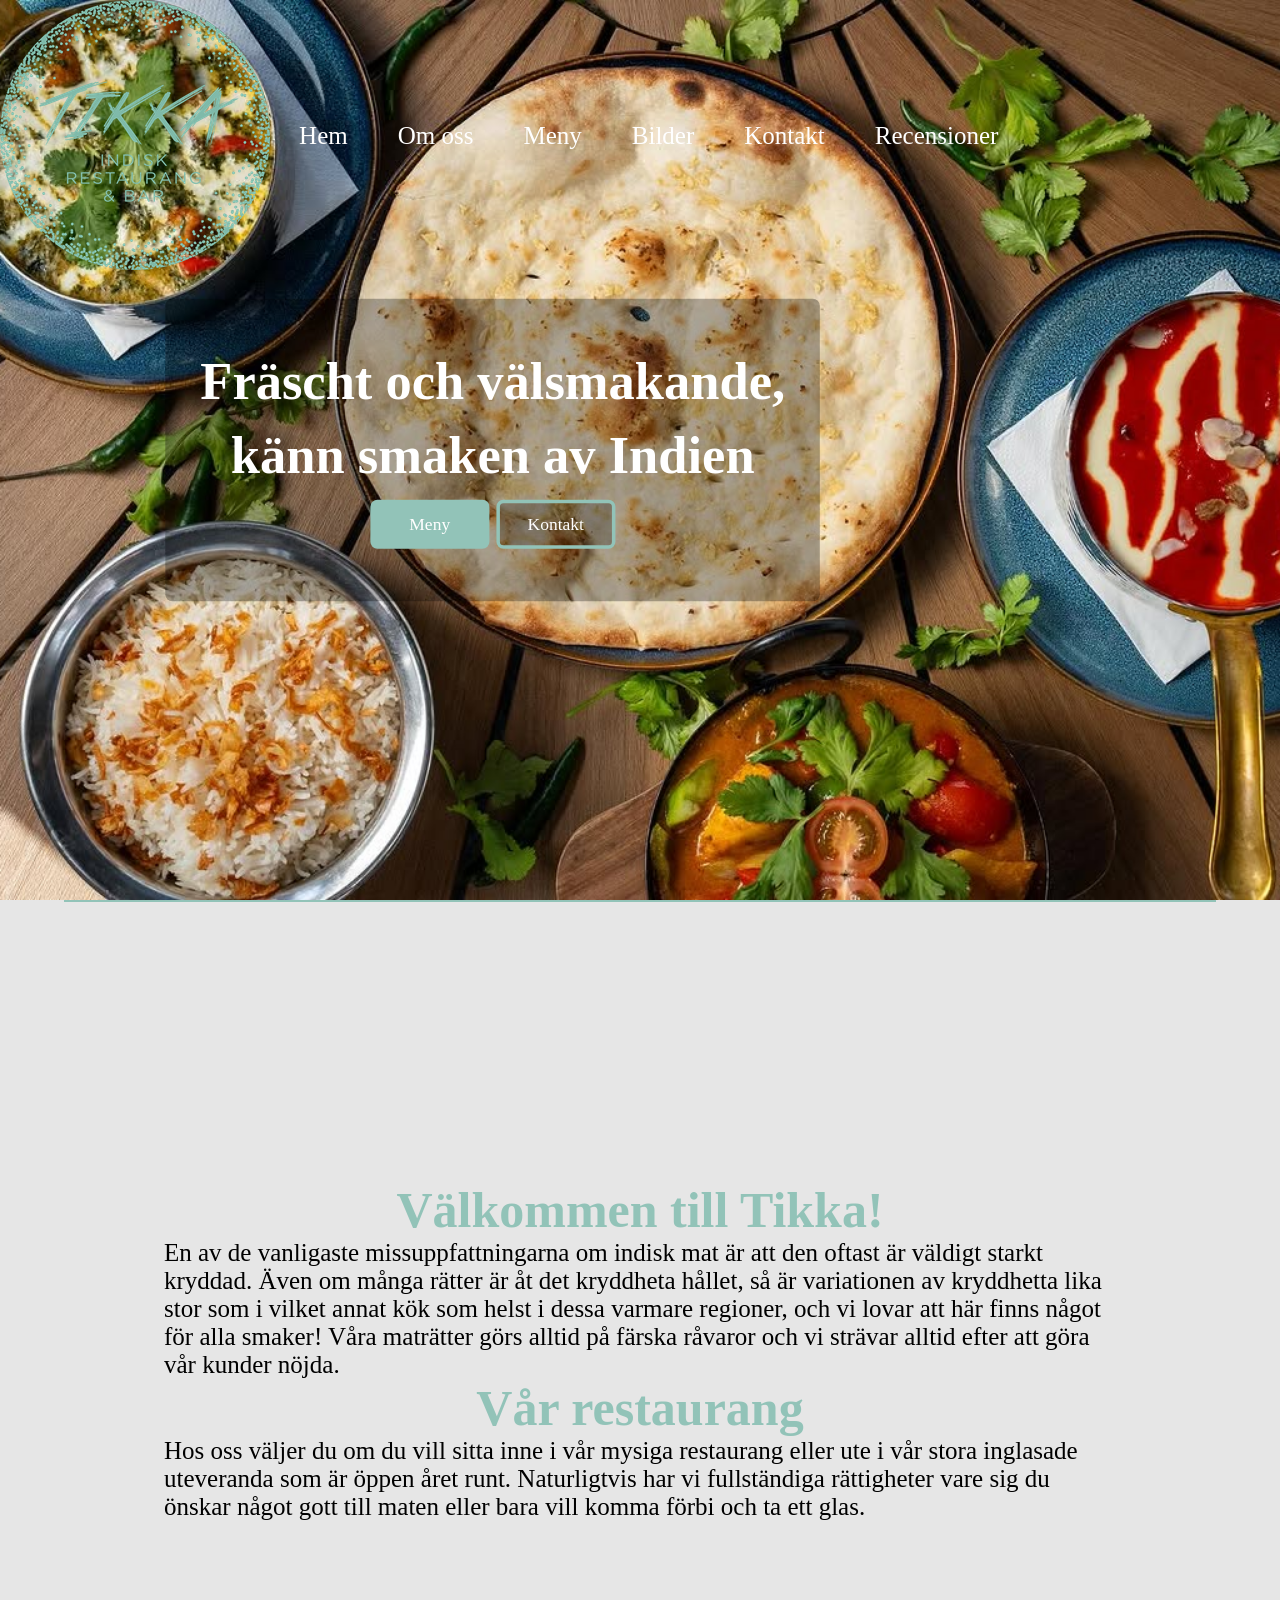
==== index.html @ 8d79b63c "Some HTML & CSS" ====
<!DOCTYPE html>
<html lang="en">

<head>
    <meta charset="UTF-8">
    <meta name="viewport" content="width=device-width, initial-scale=1.0">
    <title>Tikka Höllviken</title>
    <link rel="stylesheet" href="style.css">
</head>

<body>
    <header>
        <div class="left">
            <a href="#"><img src="/assets/images/logo.png" alt=""></a>
        </div>
        <div class="mid">
            <ul>
                <li><a href="#home">Hem</a></li>
                <li><a href="#about">Om oss</a></li>
                <li><a href="#menu">Meny</a></li>
                <li><a href="#pictures">Bilder</a></li>
                <li><a href="#contact">Kontakt</a></li>
                <li><a href="#ratings">Recensioner</a></li>
            </ul>
        </div>
        <div class="right"></div>
    </header>
    <div class="hero">
        <div class="content">
            <h1>Fräscht och välsmakande,</h1>
            <h1>känn smaken av Indien</h1>
            <div class="buttons">
                <a href="#menu">Meny</a>
                <a href="#contact">Kontakt</a>
            </div>

        </div>
    </div>
    <main>
        <div id="home">
            <h1>Välkommen till Tikka!</h1>
            <p>En av de vanligaste missuppfattningarna om indisk mat är att den oftast är väldigt starkt kryddad. Även
                om många rätter är åt det kryddheta hållet, så är variationen av kryddhetta lika stor som i vilket annat
                kök som helst i dessa varmare regioner, och vi lovar att här finns något för alla smaker!
                Våra maträtter görs alltid på färska råvaror och vi strävar alltid efter att göra vår kunder nöjda.</p>
            <h1>Vår restaurang</h1>
            <p>Hos oss väljer du om du vill sitta inne i vår mysiga restaurang eller ute i vår stora
                inglasade uteveranda som är öppen året runt. Naturligtvis har vi fullständiga rättigheter vare sig du
                önskar
                något gott till maten eller bara vill komma förbi och ta ett glas.</p>
        </div>
        <div id="about"></div>
        <div id="menu"></div>
        <div id="pictures"></div>
        <div id="contact"></div>
        <div id="ratings"></div>
    </main>
    <footer></footer>
</body>

</html>
---- style.css ----
* {
    margin: 0;
    padding: 0;
    box-sizing: border-box;
}

html {
    scroll-behavior: smooth;
    font-size: 5px;
}

:root {
    --dominant: #92C3B8;
    --complementary: green;
    --margin-xxs: .25rem;
    --margin-xs: .5rem;
    --margin-s: .75rem;
    --margin-m: 1rem;
    --margin-l: 1.25rem;
    --margin-xl: 1.75rem;
    --margin-xxl: 2.5rem;

    --bg-light: hsl(0, 0%, 100%);
    --bg: hsl(0, 0%, 95%);
    --bg-dark: hsl(0, 0%, 90%);

    --text-dark: hsl(0, 0%, 0%);
    --text: hsl(0, 0%, 42%);
    --text-light: hsl(0, 0%, 100%);
    --invert: 0; 
}

body {
    background: var(--bg-dark);
}

header {
    display: grid;
    grid-template-columns: 1fr 3fr 1fr;
    grid-template-rows: 1fr;
    height: 100px;
    background: none;
    z-index: 2;
    position: absolute;
    left: 0px;
    right: 0px;
    transition: all 0.5s ease-in-out;
}

header:hover {
    background-color: rgba(0, 0, 0, 0.2);
}


.mid ul{
    list-style: none;
    display: flex;
    justify-content: center;
    align-items: center;
    height: 100%;
    gap: 10rem;
}

.mid a{
    font-size: 5rem;
    text-decoration: none;
    color: var(--text-light);
    border-bottom: 1px solid hsla(0, 0%, 100%, 0);
    transition: all 0.5s ease-in;
    cursor: pointer;
}

.mid a:hover {
    border-bottom: 1px solid var(--text-light);
}

.hero {
    height: 100vh;
    width: 100vw;
    background-image: url(assets/images/hero.jpg);
    background-size: cover;
    background-position: center;
    display: flex;
    align-items: center;
    justify-content: start;
    padding: 5rem;
}

.hero h1 {
    font-size: 15rem;
    color: var(--text-light);
}

.content {
    background-color: rgba(0, 0, 0, 0.3);
    padding: 15rem 10rem;
    border-radius: 10px;
    display: flex;
    flex-direction: column;
    justify-content: center;
    align-items: center;
    gap: 20px;
    transform: scale(0.7);
}

.buttons {
    display: flex;
    justify-content: center;
    align-items: center;
    gap: 2rem;
}

.buttons a {
    text-decoration: none;
    color: var(--text-light);
    font-size: 5rem;
}

.buttons a {
    display: flex;
    justify-content: center;
    align-items: center;
    padding: 3rem 6rem;
    border-radius: 10px;
    height: 70px;
    width: 170px;
}

.buttons :nth-child(1) {
    background-color: var(--dominant);
}

.buttons :nth-child(1):hover {
    background-color: #a4dcd0;
}

.buttons :nth-child(2) {
    background-color: rgba(0, 0, 0, 0.237);
    border: 5px solid var(--dominant);
}

.buttons :nth-child(2):hover {
    background-color: rgba(47, 47, 47, 0.237);
    border: 5px solid #a4dcd0;
}

#home, #about, #menu, #pictures, #contact, #ratings {
    min-height: 100vh;
    width: 90%;
    margin: auto;
    display: flex;
    flex-direction: column;
    align-items: center;
    justify-content: center;
    padding: 10rem 20rem;
    border-top: 2px solid var(--dominant);
}



#home h1 {
    font-size: 10rem;
    color: var(--dominant);
}

#home p {
    font-size: 5rem;
}
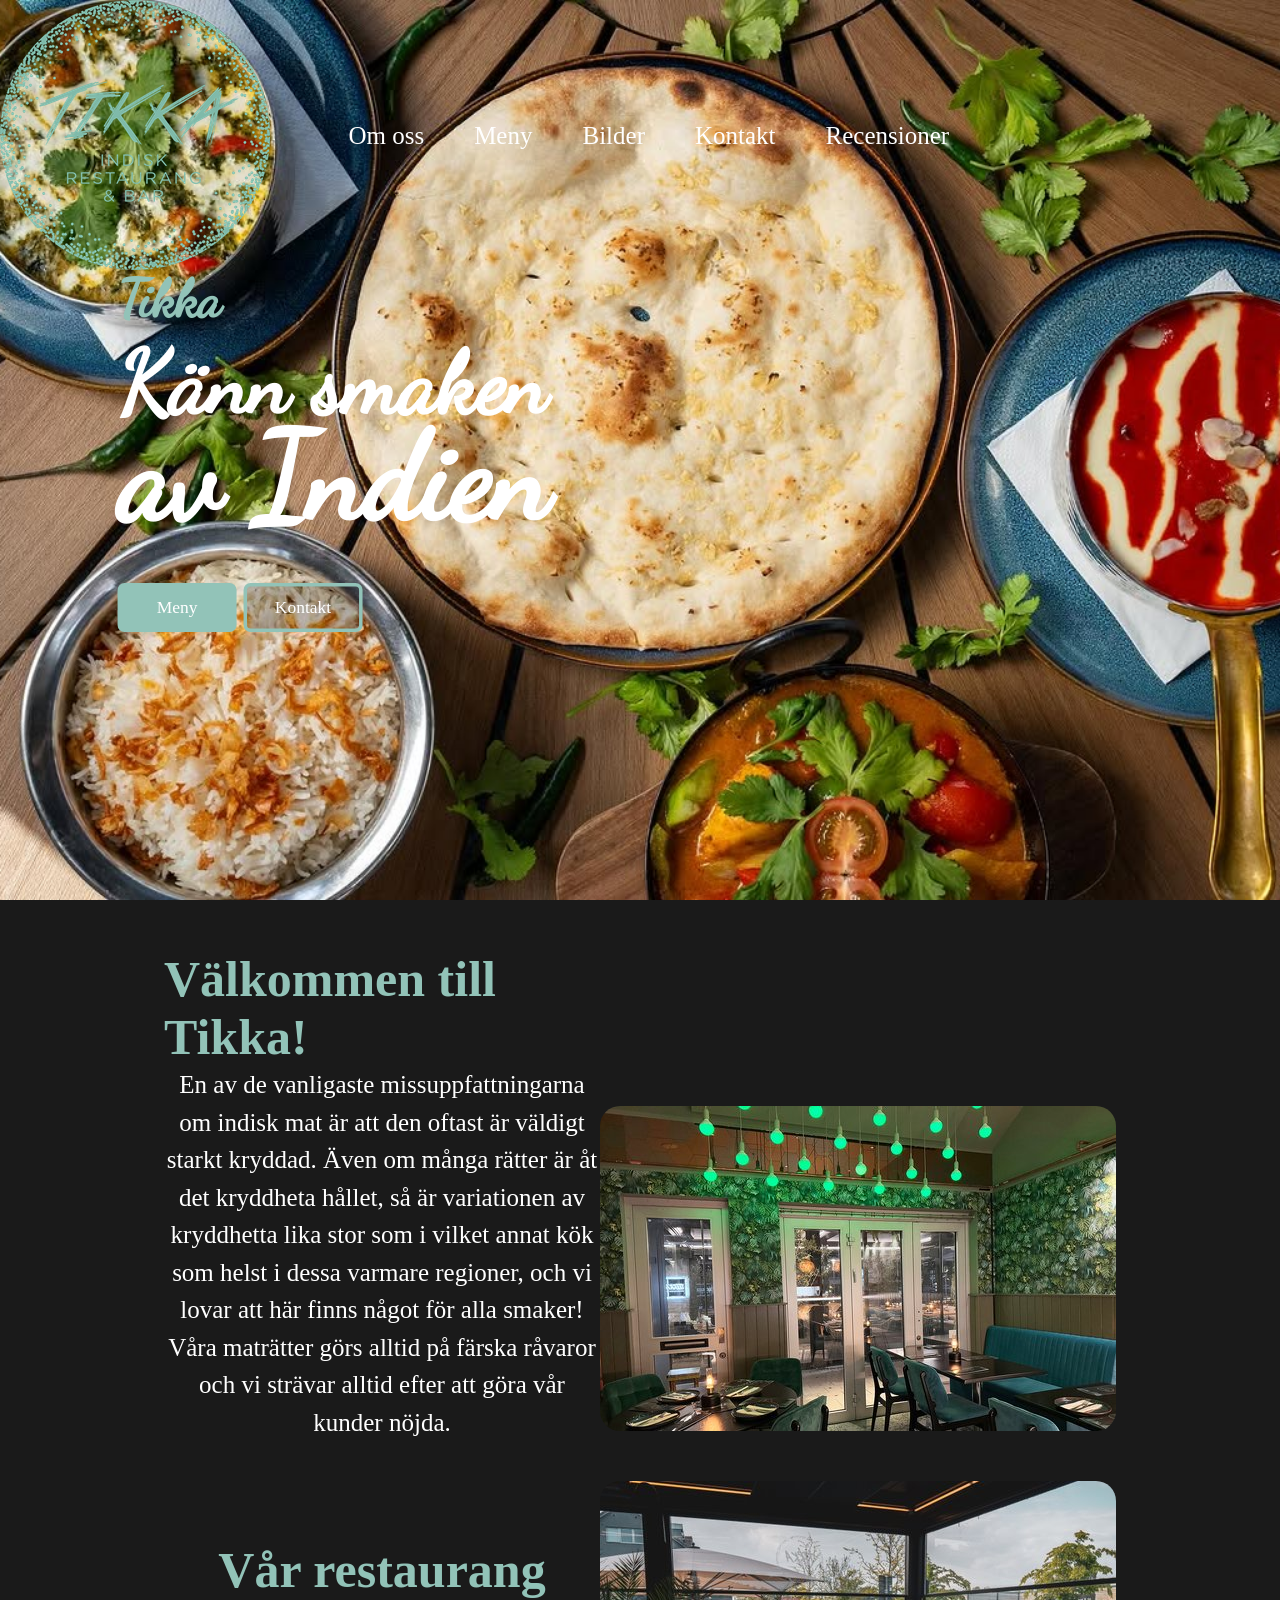
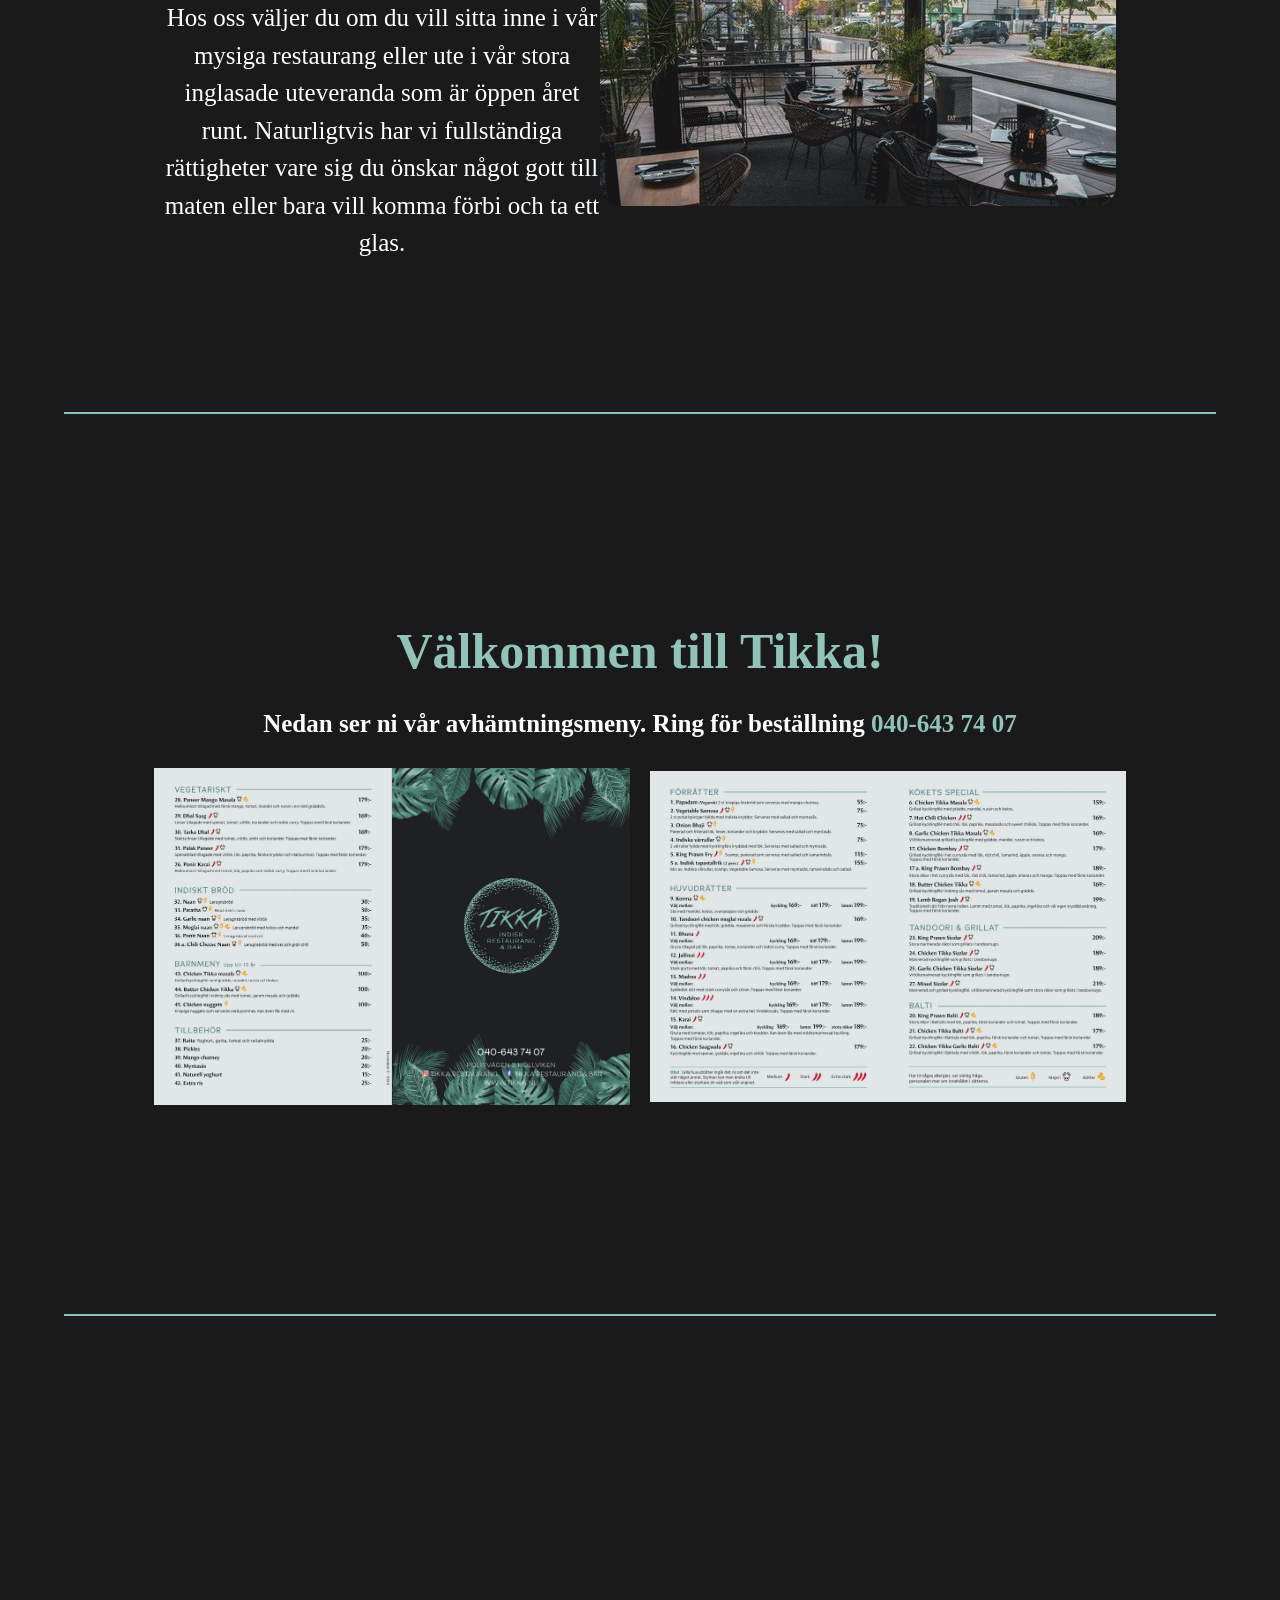
==== commit 09ce6f07: "HTML CSS" ====
--- a/index.html
+++ b/index.html
@@ -15,7 +15,6 @@
         </div>
         <div class="mid">
             <ul>
-                <li><a href="#home">Hem</a></li>
                 <li><a href="#about">Om oss</a></li>
                 <li><a href="#menu">Meny</a></li>
                 <li><a href="#pictures">Bilder</a></li>
@@ -27,8 +26,8 @@
     </header>
     <div class="hero">
         <div class="content">
-            <h1>Fräscht och välsmakande,</h1>
-            <h1>känn smaken av Indien</h1>
+            <h2>Tikka</h2>
+            <h1>Känn smaken<br><span>av Indien</span></h1>
             <div class="buttons">
                 <a href="#menu">Meny</a>
                 <a href="#contact">Kontakt</a>
@@ -37,23 +36,47 @@
         </div>
     </div>
     <main>
-        <div id="home">
+        <div id="about">
+            <div class="about-text">
+                <h1>Välkommen till Tikka!</h1>
+                <p>En av de vanligaste missuppfattningarna om indisk mat är att den oftast är väldigt starkt kryddad.
+                    Även
+                    om många rätter är åt det kryddheta hållet, så är variationen av kryddhetta lika stor som i vilket
+                    annat
+                    kök som helst i dessa varmare regioner, och vi lovar att här finns något för alla smaker!
+                    Våra maträtter görs alltid på färska råvaror och vi strävar alltid efter att göra vår kunder nöjda.
+                </p>
+                <h1>Vår restaurang</h1>
+                <p>Hos oss väljer du om du vill sitta inne i vår mysiga restaurang eller ute i vår stora
+                    inglasade uteveranda som är öppen året runt. Naturligtvis har vi fullständiga rättigheter vare sig
+                    du
+                    önskar
+                    något gott till maten eller bara vill komma förbi och ta ett glas.</p>
+            </div>
+
+            <div class="about-photos">
+                <img src="assets/images/inside.jpeg" alt="interior photo">
+                <img src="assets/images/outside.JPG" alt="exterior photo">
+            </div>
+
+        </div>
+        <div class="separate"></div>
+        <div id="menu">
             <h1>Välkommen till Tikka!</h1>
-            <p>En av de vanligaste missuppfattningarna om indisk mat är att den oftast är väldigt starkt kryddad. Även
-                om många rätter är åt det kryddheta hållet, så är variationen av kryddhetta lika stor som i vilket annat
-                kök som helst i dessa varmare regioner, och vi lovar att här finns något för alla smaker!
-                Våra maträtter görs alltid på färska råvaror och vi strävar alltid efter att göra vår kunder nöjda.</p>
-            <h1>Vår restaurang</h1>
-            <p>Hos oss väljer du om du vill sitta inne i vår mysiga restaurang eller ute i vår stora
-                inglasade uteveranda som är öppen året runt. Naturligtvis har vi fullständiga rättigheter vare sig du
-                önskar
-                något gott till maten eller bara vill komma förbi och ta ett glas.</p>
+            <h2>Nedan ser ni vår avhämtningsmeny. Ring för beställning <a href="tel:040-643 74 07">040-643 74 07</a>
+            </h2>
+            <div id="menus">
+                <img src="assets/images/menu1.jpg" alt="menu">
+                <img src="assets/images/menu2.jpg" alt="menu">
+            </div>
         </div>
-        <div id="about"></div>
-        <div id="menu"></div>
+        <div class="separate"></div>
         <div id="pictures"></div>
+        <div class="separate"></div>
         <div id="contact"></div>
+        <div class="separate"></div>
         <div id="ratings"></div>
+        <div class="separate"></div>
     </main>
     <footer></footer>
 </body>
--- a/style.css
+++ b/style.css
@@ -20,18 +20,23 @@
     --margin-xl: 1.75rem;
     --margin-xxl: 2.5rem;
 
-    --bg-light: hsl(0, 0%, 100%);
-    --bg: hsl(0, 0%, 95%);
-    --bg-dark: hsl(0, 0%, 90%);
+    --bg-light: hsl(0, 0%, 20%);
+    --bg: hsl(0, 0%, 10%);
+    --bg-dark: hsl(0, 0%, 0%);
 
     --text-dark: hsl(0, 0%, 0%);
     --text: hsl(0, 0%, 42%);
     --text-light: hsl(0, 0%, 100%);
-    --invert: 0; 
+    --invert: 0;
+}
+
+@font-face {
+    font-family: DancingScript;
+    src: url(assets/fonts/DancingScript-Regular.ttf);
 }
 
 body {
-    background: var(--bg-dark);
+    background: var(--bg);
 }
 
 header {
@@ -52,7 +57,7 @@
 }
 
 
-.mid ul{
+.mid ul {
     list-style: none;
     display: flex;
     justify-content: center;
@@ -61,7 +66,7 @@
     gap: 10rem;
 }
 
-.mid a{
+.mid a {
     font-size: 5rem;
     text-decoration: none;
     color: var(--text-light);
@@ -87,18 +92,30 @@
 }
 
 .hero h1 {
+    font-size: 25rem;
+    color: var(--text-light);
+    font-family: DancingScript;
+    line-height: 0.9;
+
+}
+
+span {
+    font-size: 35rem;
+}
+
+.hero h2 {
     font-size: 15rem;
-    color: var(--text-light);
+    color: var(--dominant);
+    font-family: DancingScript;
 }
 
 .content {
-    background-color: rgba(0, 0, 0, 0.3);
-    padding: 15rem 10rem;
+    padding: 15rem 0rem;
     border-radius: 10px;
     display: flex;
     flex-direction: column;
     justify-content: center;
-    align-items: center;
+    align-items: start;
     gap: 20px;
     transform: scale(0.7);
 }
@@ -108,6 +125,7 @@
     justify-content: center;
     align-items: center;
     gap: 2rem;
+    margin-top: 10rem;
 }
 
 .buttons a {
@@ -144,7 +162,17 @@
     border: 5px solid #a4dcd0;
 }
 
-#home, #about, #menu, #pictures, #contact, #ratings {
+.separate {
+    height: 2px;
+    background-color: var(--dominant);
+    width: 90%;
+    margin: auto;
+}
+
+#menu,
+#pictures,
+#contact,
+#ratings {
     min-height: 100vh;
     width: 90%;
     margin: auto;
@@ -153,16 +181,81 @@
     align-items: center;
     justify-content: center;
     padding: 10rem 20rem;
-    border-top: 2px solid var(--dominant);
-}
-
-
-
-#home h1 {
+}
+
+#about {
+    min-height: 100vh;
+    width: 90%;
+    margin: auto;
+    display: grid;
+    grid-template-columns: 1fr 1fr;
+    grid-template-rows: 1fr;
+    padding: 10rem 20rem;
+}
+
+.about-text {
+    display: flex;
+    flex-direction: column;
+    justify-content: center;
+    align-items: center;
+}
+
+
+.about-text h1 {
     font-size: 10rem;
     color: var(--dominant);
 }
 
-#home p {
-    font-size: 5rem;
+.about-text p {
+    font-size: 5rem;
+    max-width: 150rem;
+    text-align: center;
+    line-height: 1.5;
+    margin-bottom: 20rem;
+    color: var(--text-light);
+}
+
+.about-photos {
+    display: flex;
+    flex-direction: column;
+    justify-content: center;
+    align-items: center;
+    gap: 10rem;
+}
+
+.about-photos img {
+    border-radius: 20px;
+    object-fit: cover;
+    object-position: center;
+}
+
+#menu {
+    gap: 30px;
+}
+
+#menu h1 {
+    color: var(--dominant);
+    font-size: 10rem;
+}
+
+#menu h2 {
+    color: var(--text-light);
+    font-size: 5rem;
+}
+
+#menu a {
+    color: var(--dominant);
+    font-size: 5rem;
+    text-decoration: none;
+}
+
+#menus {
+    display: flex;
+    justify-content: center;
+    align-items: center;
+    gap: 20px;
+}
+
+#menus img {
+    width: 50%;
 }
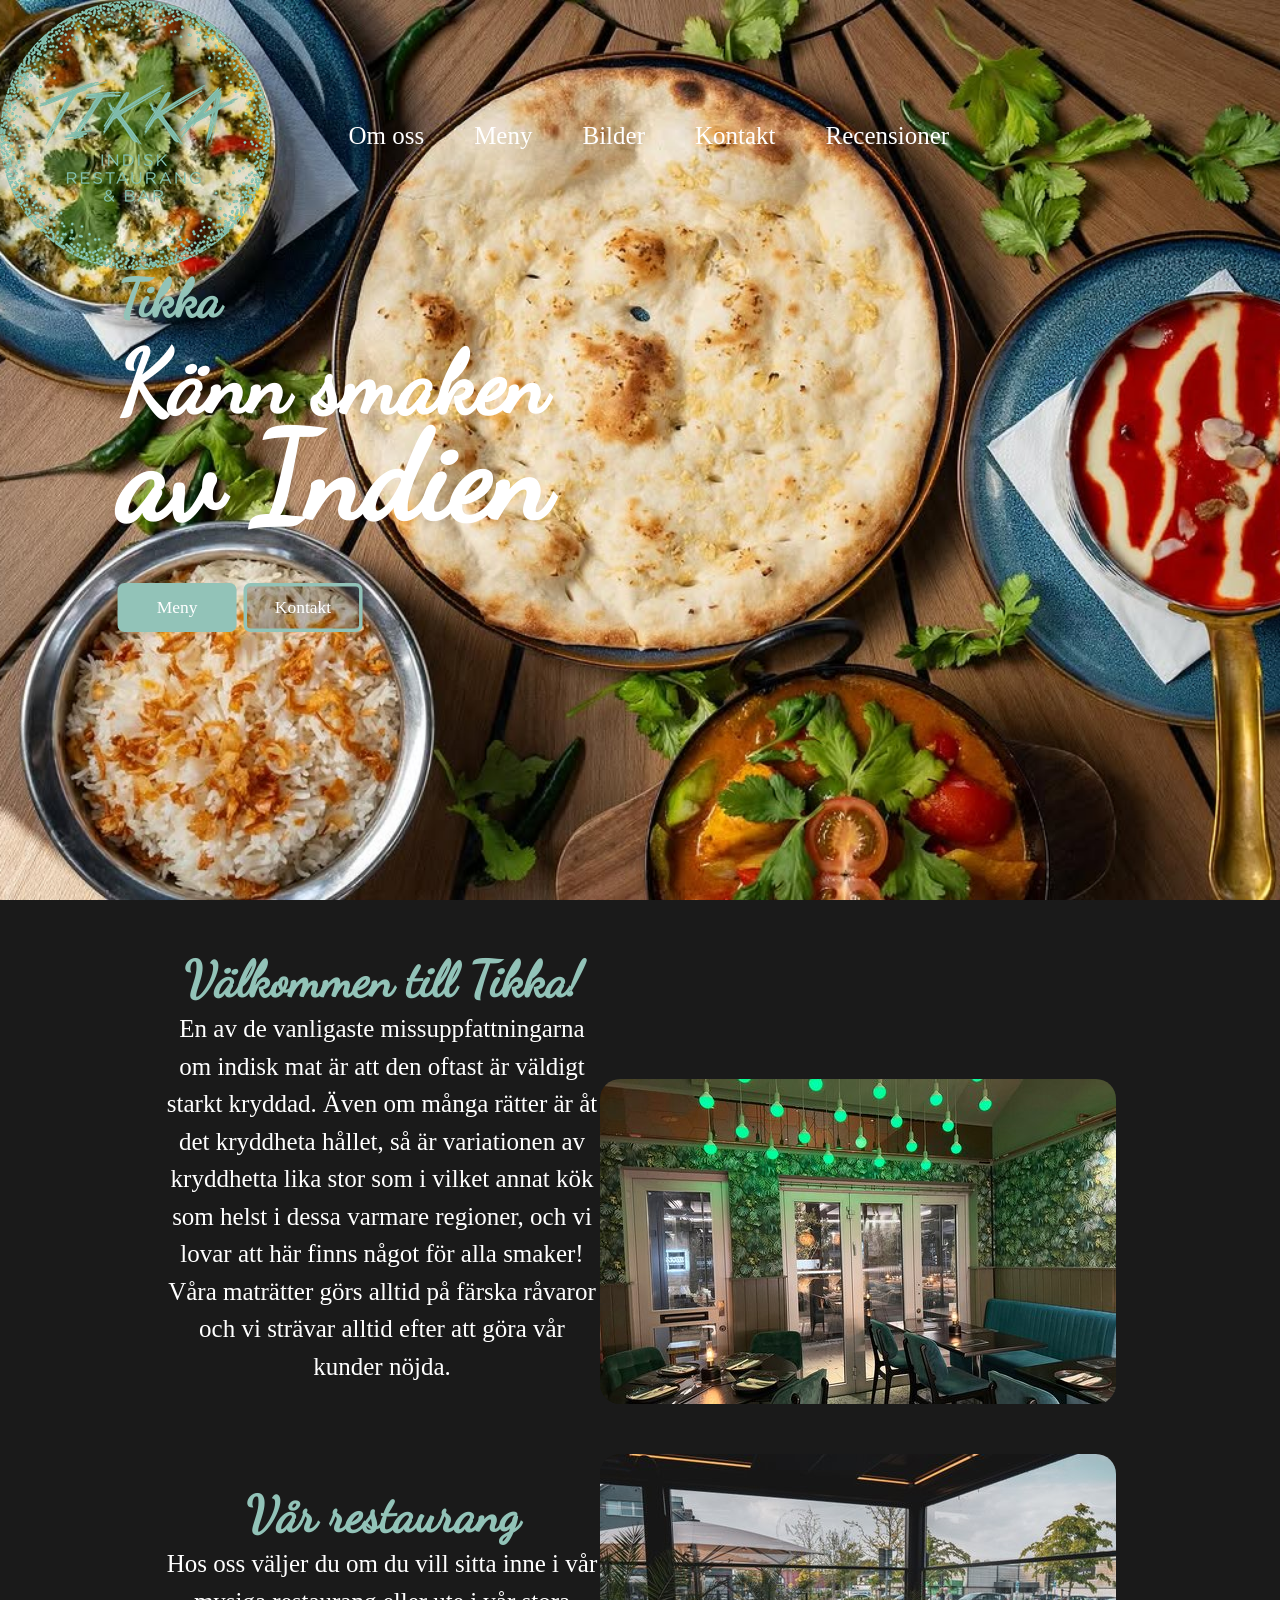
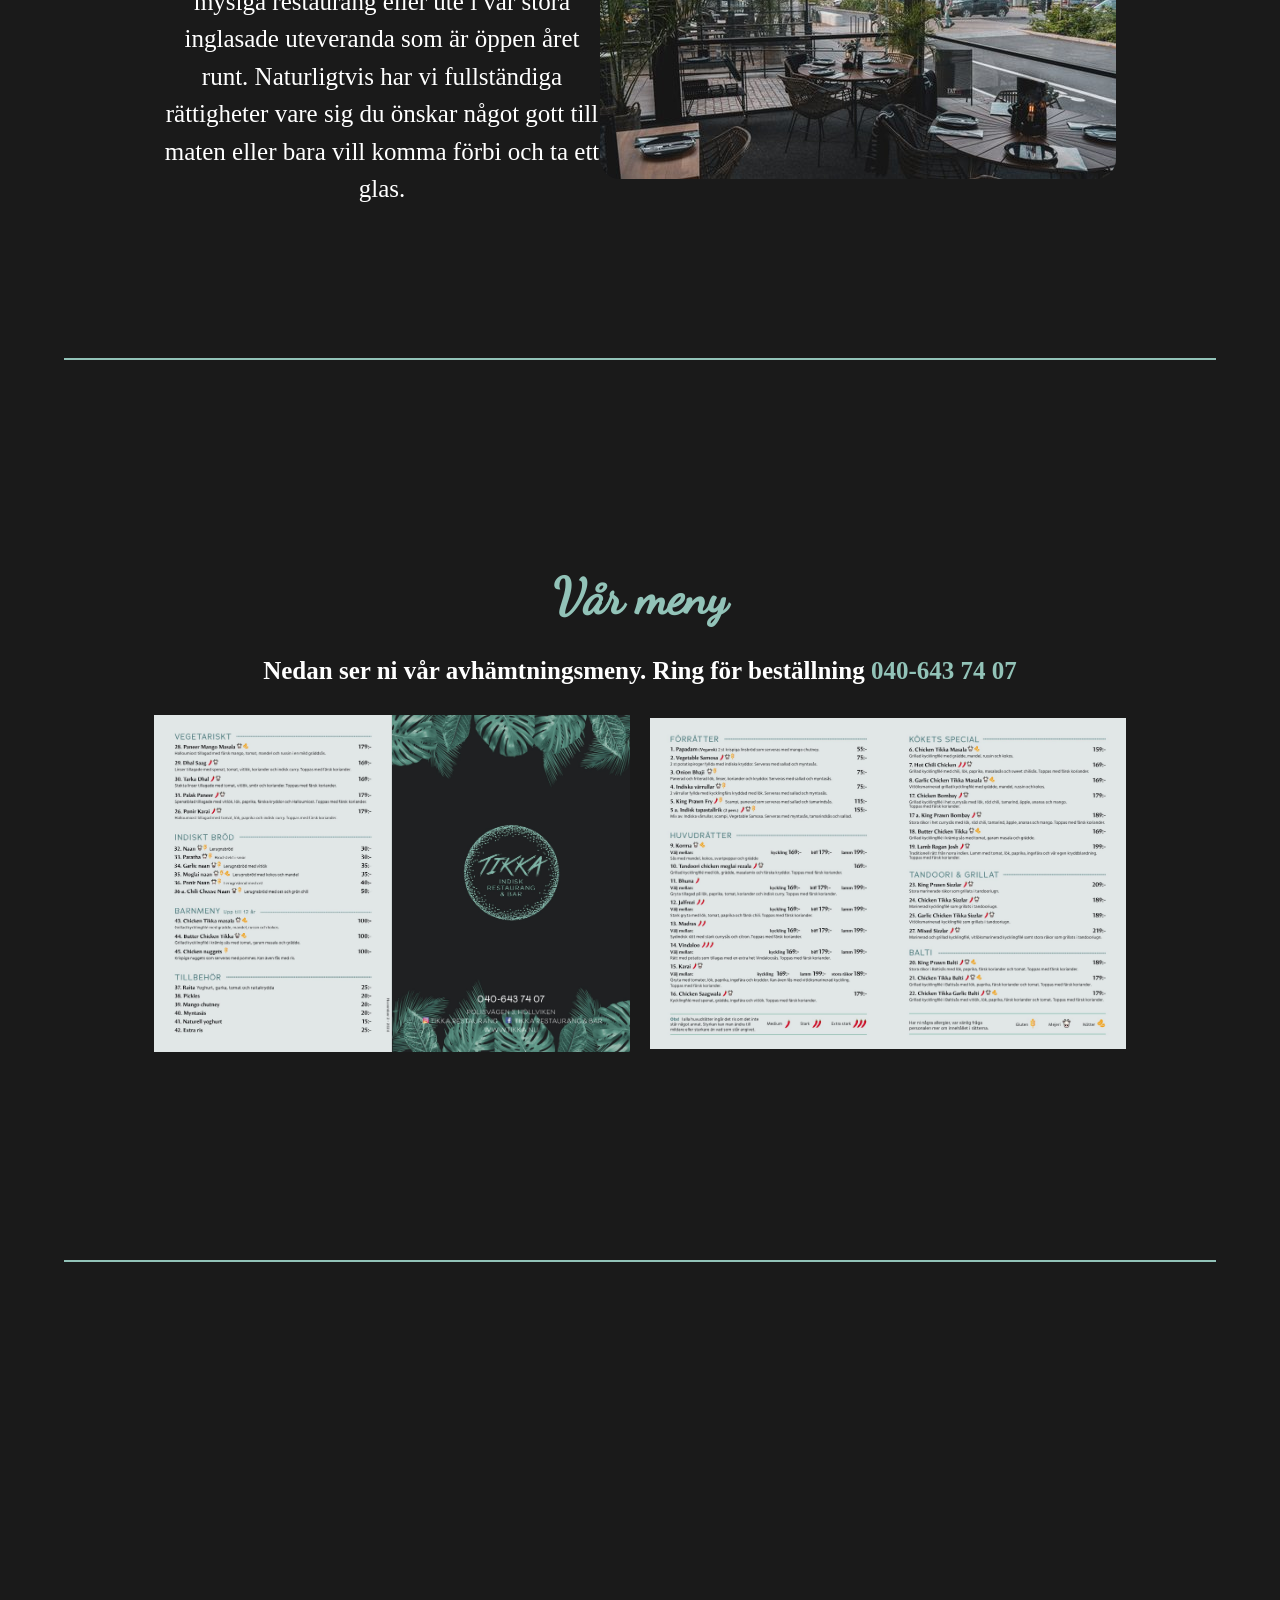
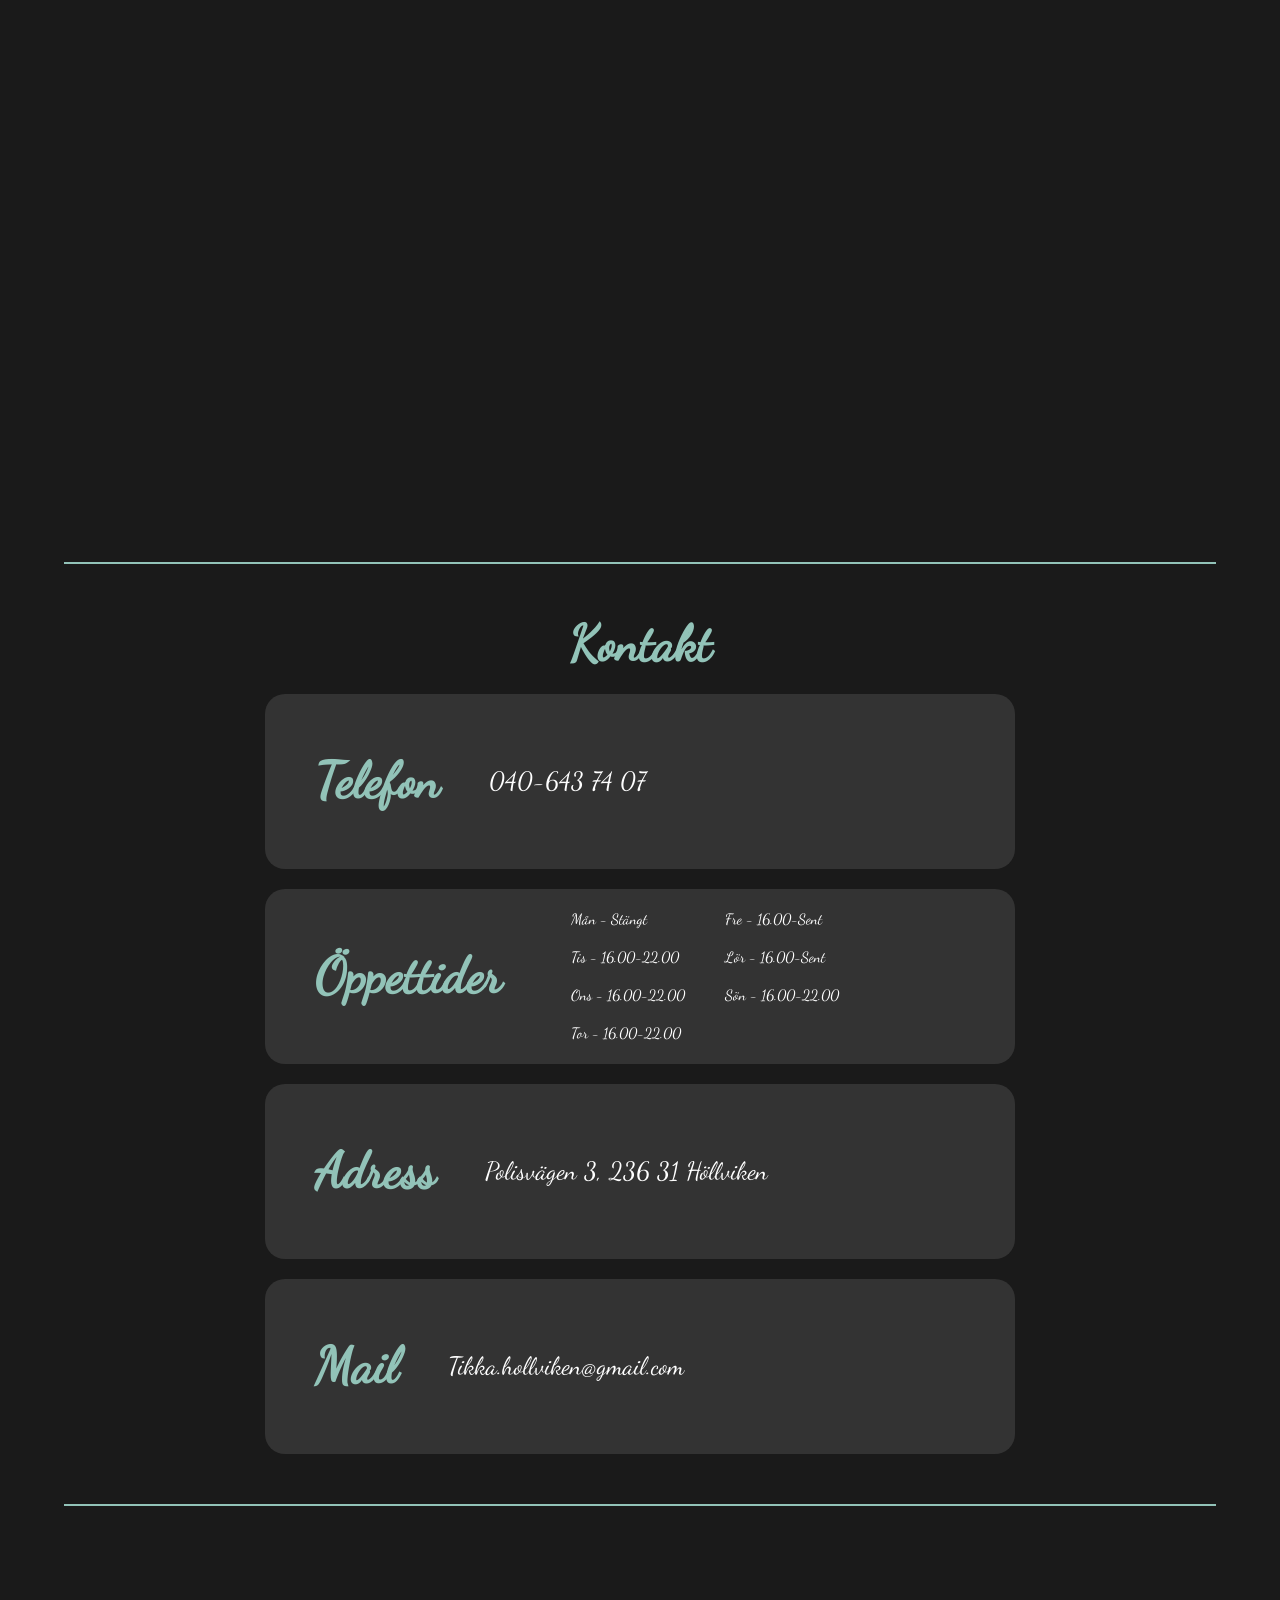
==== commit 912d948d: "HTML CSS" ====
--- a/index.html
+++ b/index.html
@@ -15,11 +15,11 @@
         </div>
         <div class="mid">
             <ul>
-                <li><a href="#about">Om oss</a></li>
-                <li><a href="#menu">Meny</a></li>
-                <li><a href="#pictures">Bilder</a></li>
-                <li><a href="#contact">Kontakt</a></li>
-                <li><a href="#ratings">Recensioner</a></li>
+                <li><a class="btn" href="#about">Om oss</a></li>
+                <li><a class="btn" href="#menu">Meny</a></li>
+                <li><a class="btn" href="#pictures">Bilder</a></li>
+                <li><a class="btn" href="#contact">Kontakt</a></li>
+                <li><a class="btn" href="#ratings">Recensioner</a></li>
             </ul>
         </div>
         <div class="right"></div>
@@ -32,11 +32,11 @@
                 <a href="#menu">Meny</a>
                 <a href="#contact">Kontakt</a>
             </div>
-
         </div>
+        <a href="#about"></a>
     </div>
     <main>
-        <div id="about">
+        <div id="about" class="fadein">
             <div class="about-text">
                 <h1>Välkommen till Tikka!</h1>
                 <p>En av de vanligaste missuppfattningarna om indisk mat är att den oftast är väldigt starkt kryddad.
@@ -61,9 +61,10 @@
 
         </div>
         <div class="separate"></div>
-        <div id="menu">
-            <h1>Välkommen till Tikka!</h1>
-            <h2>Nedan ser ni vår avhämtningsmeny. Ring för beställning <a href="tel:040-643 74 07">040-643 74 07</a>
+        <div id="menu" class="fadein">
+            <h1>Vår meny</h1>
+            <h2>Nedan ser ni vår avhämtningsmeny. Ring för beställning <a class="btn" href="tel:040-643 74 07">040-643
+                    74 07</a>
             </h2>
             <div id="menus">
                 <img src="assets/images/menu1.jpg" alt="menu">
@@ -71,14 +72,56 @@
             </div>
         </div>
         <div class="separate"></div>
-        <div id="pictures"></div>
+        <div id="pictures" class="fadein"></div>
         <div class="separate"></div>
-        <div id="contact"></div>
+        <div id="contact" class="fadein">
+            <h1>Kontakt</h1>
+            <div class="card">
+                <h1>Telefon</h1>
+                <a class="btn" href="tel:040-643 74 07">040-643 74 07</a>
+            </div>
+            <div class="card">
+                <h1>Öppettider</h1>
+                <ul>
+                    <li>Mån - Stängt</li>
+                    <li>Fre - 16.00-Sent</li>
+                    <li>Tis - 16.00-22.00</li>
+                    <li>Lör - 16.00-Sent</li>
+                    <li>Ons - 16.00-22.00</li>
+                    <li>Sön - 16.00-22.00</li>
+                    <li>Tor - 16.00-22.00</li>
+                </ul>
+            </div>
+            <div class="card">
+                <h1>Adress</h1>
+                <a class="btn" href="https://maps.app.goo.gl/VpqfkiF6p2GovvTt6">Polisvägen 3, 236 31 Höllviken</a>
+            </div>
+            <div class="card">
+                <h1>Mail</h1>
+                <a class="btn" href="mailto:tikka.hollviken@gmail.com">Tikka.hollviken@gmail.com</a>
+            </div>
+        </div>
         <div class="separate"></div>
-        <div id="ratings"></div>
+        <div id="ratings" class="fadein"></div>
         <div class="separate"></div>
     </main>
     <footer></footer>
+    <script>
+        const observer = new IntersectionObserver((entries) => {
+            entries.forEach(entry => {
+                if (entry.isIntersecting) {
+                    entry.target.classList.add('animate');
+                }
+            });
+        }, {
+            threshold: 0.25
+        });
+
+        document.querySelectorAll('.fadein').forEach(el => {
+            observer.observe(el);
+        });
+
+    </script>
 </body>
 
 </html>
--- a/style.css
+++ b/style.css
@@ -50,6 +50,16 @@
     left: 0px;
     right: 0px;
     transition: all 0.5s ease-in-out;
+    opacity: 0;
+    transform: translateY(-80px);
+    animation: slideDown 2s ease forwards;
+}
+
+@keyframes slideDown {
+    to {
+        opacity: 1;
+        transform: translateY(0);
+    }
 }
 
 header:hover {
@@ -94,7 +104,7 @@
 .hero h1 {
     font-size: 25rem;
     color: var(--text-light);
-    font-family: DancingScript;
+    font-family: DancingScript, 'Franklin Gothic Medium', 'Arial Narrow', Arial, sans-serif;
     line-height: 0.9;
 
 }
@@ -106,7 +116,7 @@
 .hero h2 {
     font-size: 15rem;
     color: var(--dominant);
-    font-family: DancingScript;
+    font-family: DancingScript, 'Franklin Gothic Medium', 'Arial Narrow', Arial, sans-serif;
 }
 
 .content {
@@ -117,7 +127,16 @@
     justify-content: center;
     align-items: start;
     gap: 20px;
-    transform: scale(0.7);
+    transform: translateX(-100px) scale(0.7);
+    opacity: 0;
+    animation: slideIn 2s ease forwards;
+}
+
+@keyframes slideIn {
+    to {
+        opacity: 1;
+        transform: translateX(0) scale(0.7);
+    }
 }
 
 .buttons {
@@ -204,6 +223,7 @@
 .about-text h1 {
     font-size: 10rem;
     color: var(--dominant);
+    font-family: DancingScript, 'Franklin Gothic Medium', 'Arial Narrow', Arial, sans-serif;
 }
 
 .about-text p {
@@ -236,6 +256,7 @@
 #menu h1 {
     color: var(--dominant);
     font-size: 10rem;
+    font-family: DancingScript, 'Franklin Gothic Medium', 'Arial Narrow', Arial, sans-serif;
 }
 
 #menu h2 {
@@ -258,4 +279,90 @@
 
 #menus img {
     width: 50%;
+}
+
+#contact {
+    gap: 20px;
+}
+
+#contact h1 {
+    color: var(--dominant);
+    font-size: 10rem;
+    font-family: DancingScript, 'Franklin Gothic Medium', 'Arial Narrow', Arial, sans-serif;
+}
+
+.card {
+    width: 150rem;
+    height: 35rem;
+    background-color: var(--bg-light);
+    border-radius: 20px;
+    display: flex;
+    justify-content: left;
+    align-items: center;
+    gap: 10rem;
+    padding: 10rem;
+    transition: all 0.5s ease;
+}
+
+.card h1 {
+    font-size: 10rem;
+    color: var(--dominant);
+    font-family: DancingScript, 'Franklin Gothic Medium', 'Arial Narrow', Arial, sans-serif;
+}
+
+.card a {
+    font-size: 5rem;
+    color: var(--text-light);
+    font-family: DancingScript, 'Franklin Gothic Medium', 'Arial Narrow', Arial, sans-serif;
+    text-decoration: none;
+}
+
+.card ul {
+    font-size: 3rem;
+    color: var(--text-light);
+    font-family: DancingScript, 'Franklin Gothic Medium', 'Arial Narrow', Arial, sans-serif;
+    list-style: none;
+    display: grid;
+    grid-template-columns: 1fr 1fr;
+    grid-template-rows: 1fr 1fr 1fr 1fr;
+    gap: 20px;
+}
+
+.card li {
+    padding-left: 20px;
+}
+
+.card:hover {
+    transform: scale(1.05);
+    box-shadow: 0px 0px 10px var(--dominant);
+}
+
+.btn {
+    transition: all 0.5s ease;
+    border-bottom: 1px solid rgba(255, 255, 255, 0);
+}
+
+.btn:hover {
+    border-bottom: 1px solid var(--text-light);
+}
+
+.fadein {
+    opacity: 0;
+    transform: translateY(60px);
+}
+
+.fadein.animate {
+    animation: fadeInUp 2s ease forwards;
+}
+
+@keyframes fadeInUp {
+    from {
+        opacity: 0;
+        transform: translateX(-100px);
+    }
+
+    to {
+        opacity: 1;
+        transform: translateX(0);
+    }
 }
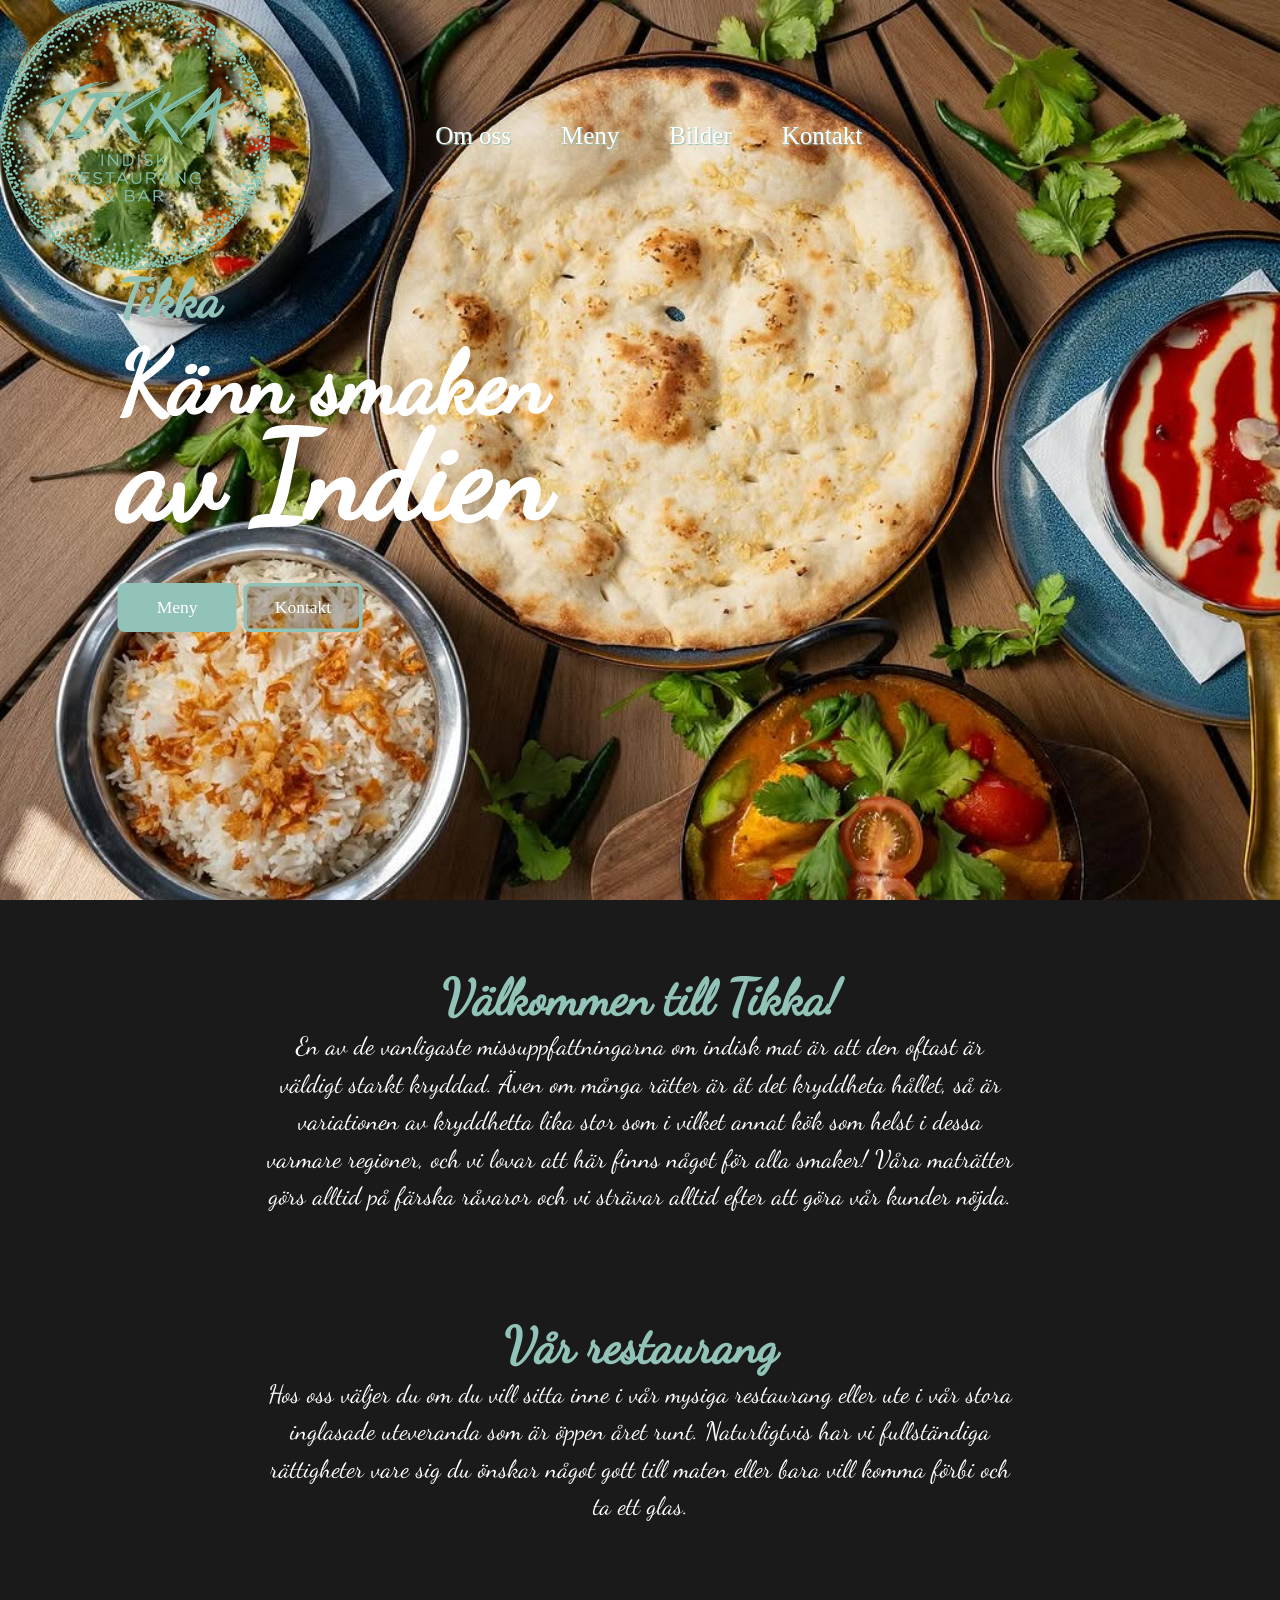
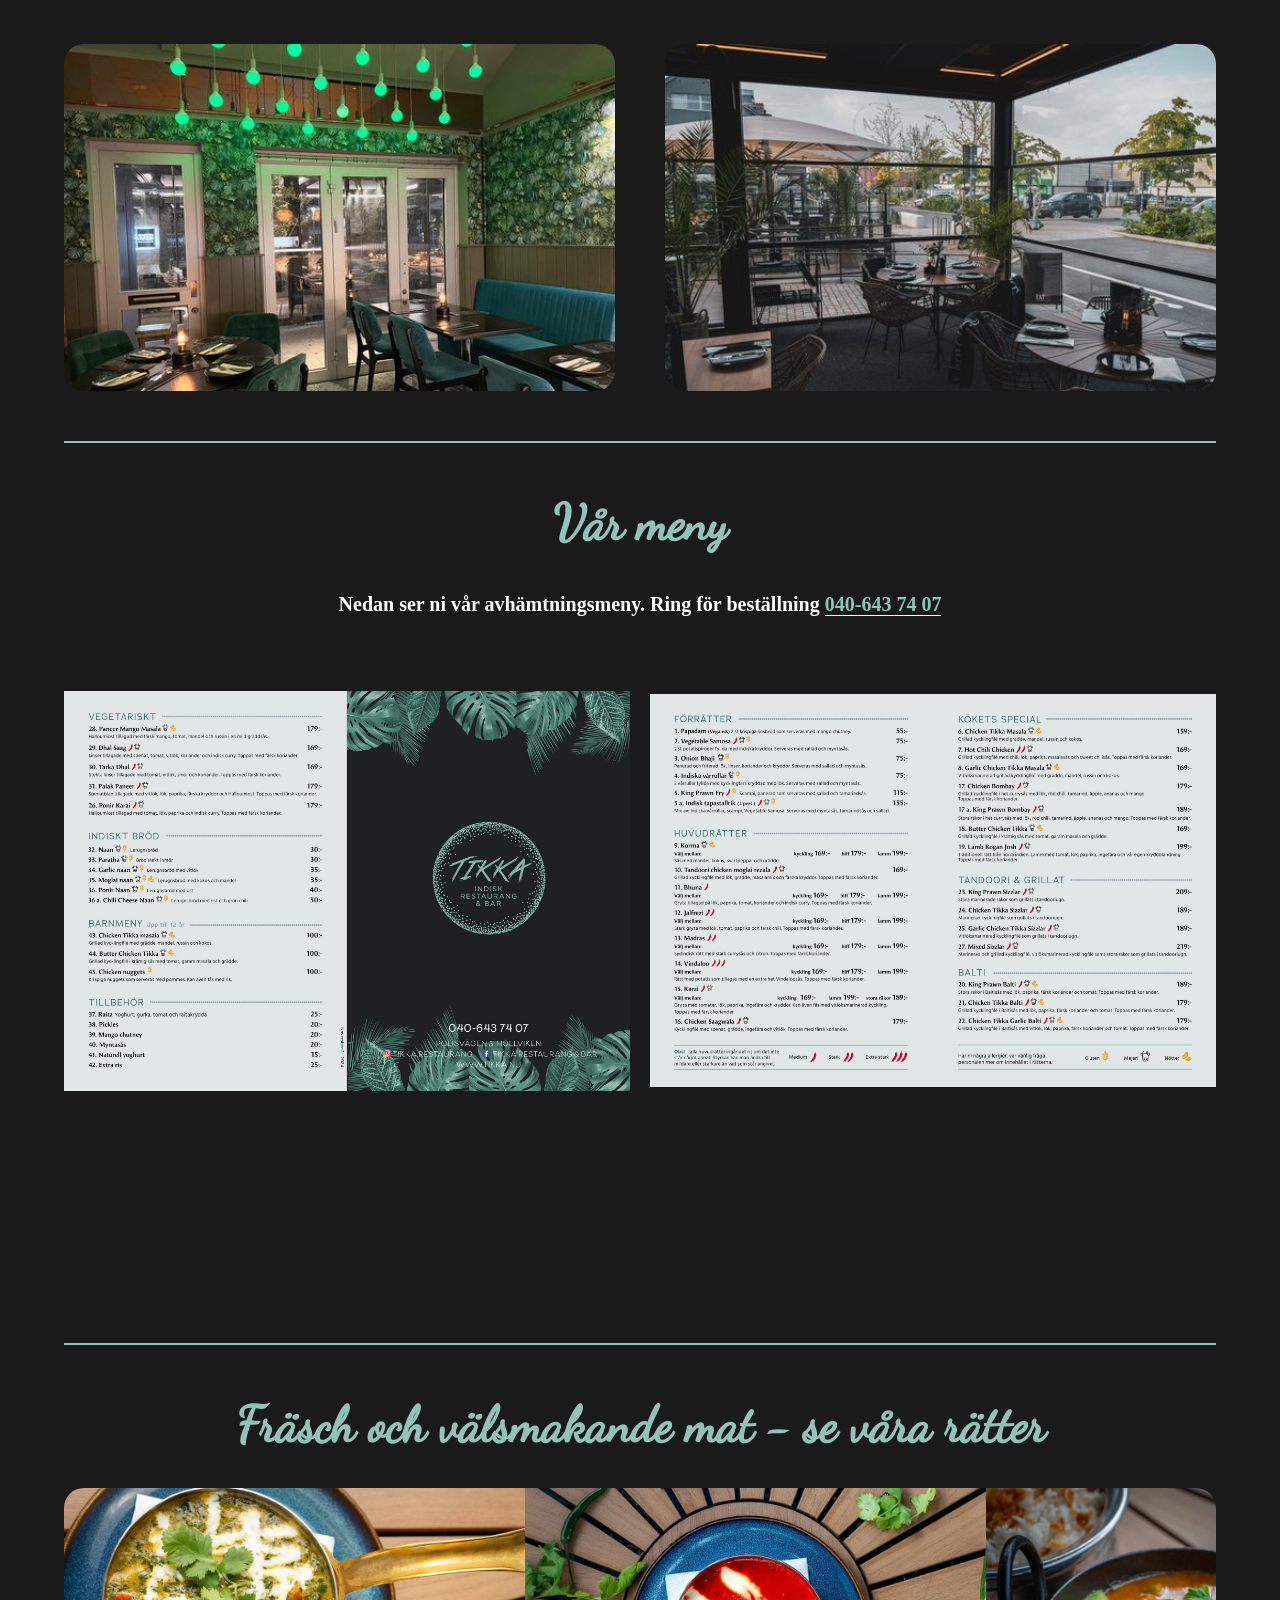
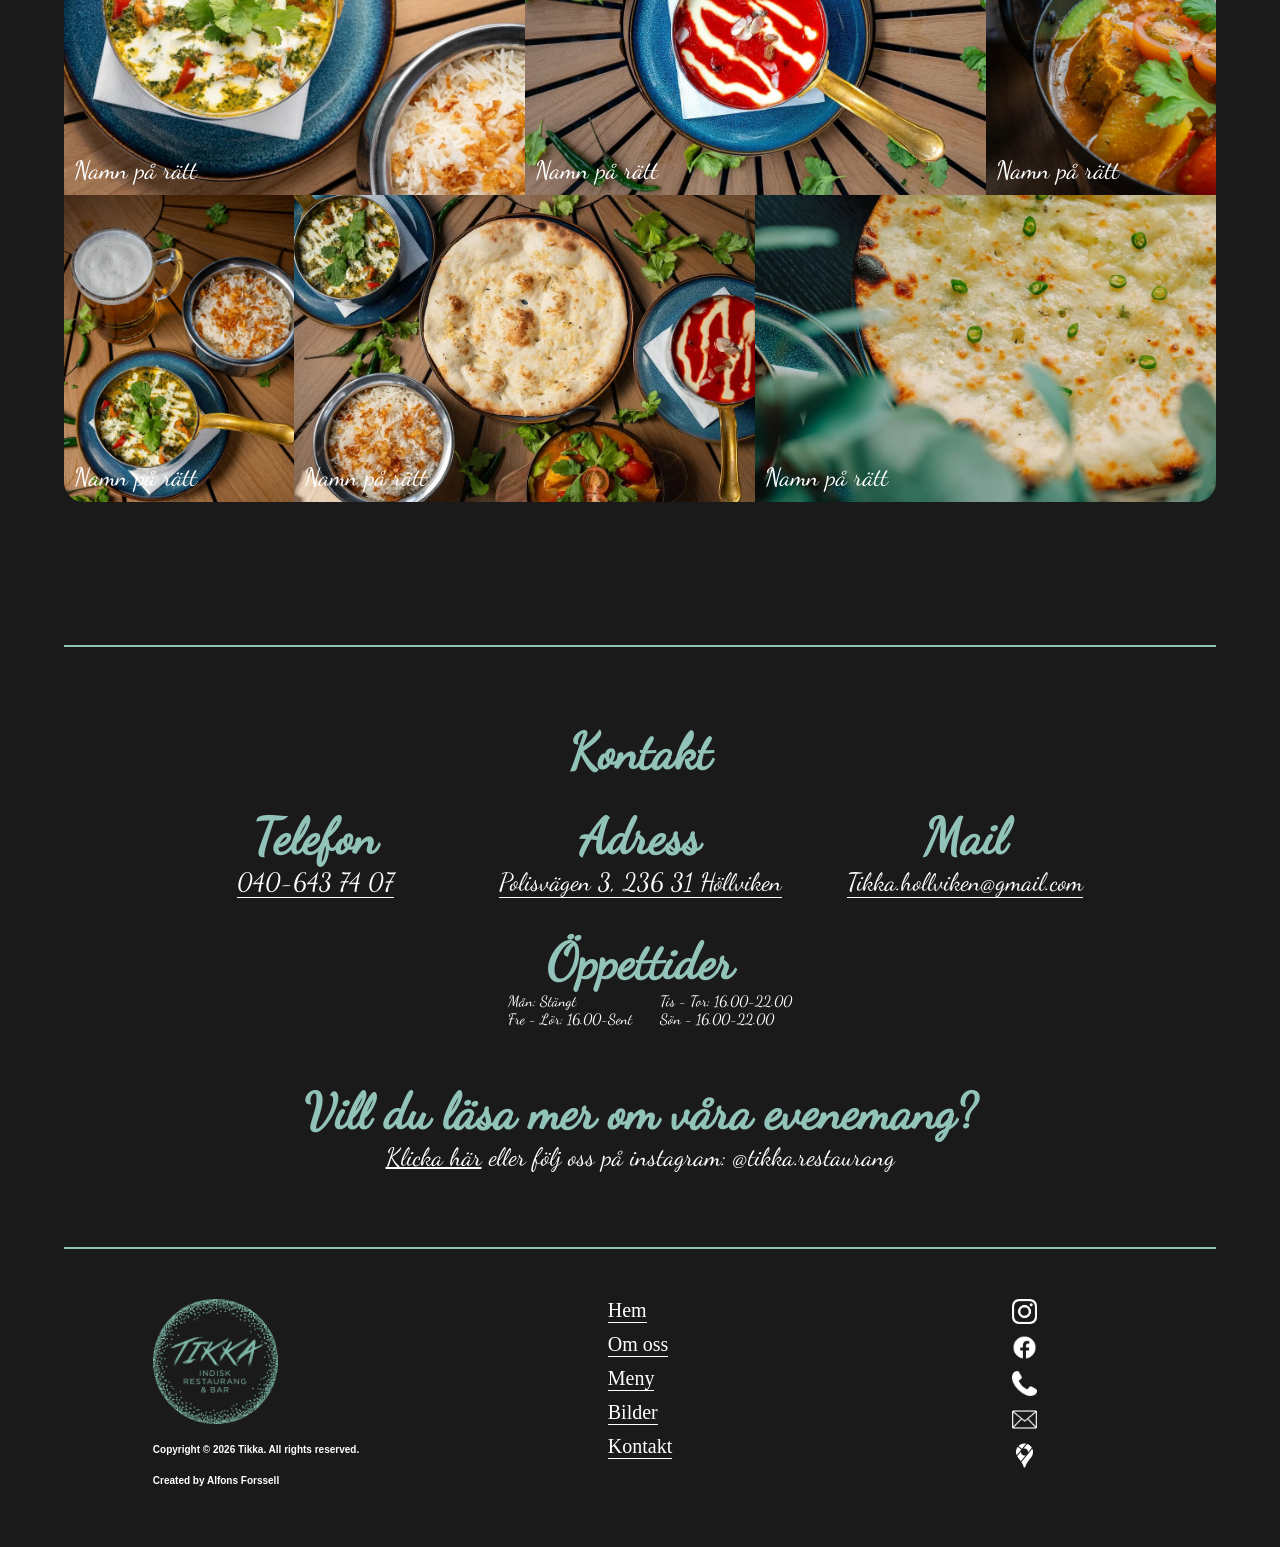
==== commit 852a7208: "Done" ====
--- a/index.html
+++ b/index.html
@@ -19,7 +19,6 @@
                 <li><a class="btn" href="#menu">Meny</a></li>
                 <li><a class="btn" href="#pictures">Bilder</a></li>
                 <li><a class="btn" href="#contact">Kontakt</a></li>
-                <li><a class="btn" href="#ratings">Recensioner</a></li>
             </ul>
         </div>
         <div class="right"></div>
@@ -33,7 +32,6 @@
                 <a href="#contact">Kontakt</a>
             </div>
         </div>
-        <a href="#about"></a>
     </div>
     <main>
         <div id="about" class="fadein">
@@ -63,49 +61,93 @@
         <div class="separate"></div>
         <div id="menu" class="fadein">
             <h1>Vår meny</h1>
-            <h2>Nedan ser ni vår avhämtningsmeny. Ring för beställning <a class="btn" href="tel:040-643 74 07">040-643
+            <h2>Nedan ser ni vår avhämtningsmeny. Ring för beställning <a class="btn" href="tel:040-643 74 07"
+                    target="_blank">040-643
                     74 07</a>
             </h2>
             <div id="menus">
-                <img src="assets/images/menu1.jpg" alt="menu">
-                <img src="assets/images/menu2.jpg" alt="menu">
+                <a href="menu.html"><img class="menu" src="assets/images/menu1.jpg" alt="menu"></a>
+                <a href="menu.html"><img class="menu" src="assets/images/menu2.jpg" alt="menu"></a>
             </div>
         </div>
         <div class="separate"></div>
-        <div id="pictures" class="fadein"></div>
-        <div class="separate"></div>
-        <div id="contact" class="fadein">
-            <h1>Kontakt</h1>
-            <div class="card">
-                <h1>Telefon</h1>
-                <a class="btn" href="tel:040-643 74 07">040-643 74 07</a>
-            </div>
-            <div class="card">
-                <h1>Öppettider</h1>
-                <ul>
-                    <li>Mån - Stängt</li>
-                    <li>Fre - 16.00-Sent</li>
-                    <li>Tis - 16.00-22.00</li>
-                    <li>Lör - 16.00-Sent</li>
-                    <li>Ons - 16.00-22.00</li>
-                    <li>Sön - 16.00-22.00</li>
-                    <li>Tor - 16.00-22.00</li>
-                </ul>
-            </div>
-            <div class="card">
-                <h1>Adress</h1>
-                <a class="btn" href="https://maps.app.goo.gl/VpqfkiF6p2GovvTt6">Polisvägen 3, 236 31 Höllviken</a>
-            </div>
-            <div class="card">
-                <h1>Mail</h1>
-                <a class="btn" href="mailto:tikka.hollviken@gmail.com">Tikka.hollviken@gmail.com</a>
+        <div id="pictures" class="fadein">
+            <h1>Fräsch och välsmakande mat - se våra rätter</h1>
+            <div id="container">
+                <img id="one" src="assets/images/508406352_17932753878047539_3655578364755102463_n.jpg" alt="foodpic">
+                <img id="two" src="assets/images/514492459_17934255297047539_366084608996333927_n.jpeg" alt="foodpic">
+                <img id="three" src="assets/images/514518922_17934065244047539_977982669412973534_n.jpg" alt="foodpic">
+                <img id="four" src="assets/images/516414387_17934597333047539_6167725477036185432_n.jpeg" alt="foodpic">
+                <img id="five" src="assets/images/502969822_17930748240047539_4839322422038593561_n.jpg" alt="foodpic">
+                <img id="six" src="assets/images/566533016_17946072855047539_1702701317353326853_n.jpg" alt="foodpic">
+                <p class="desc p-one">Namn på rätt</p>
+                <p class="desc p-two">Namn på rätt</p>
+                <p class="desc p-three">Namn på rätt</p>
+                <p class="desc p-four">Namn på rätt</p>
+                <p class="desc p-five">Namn på rätt</p>
+                <p class="desc p-six">Namn på rätt</p>
             </div>
         </div>
         <div class="separate"></div>
-        <div id="ratings" class="fadein"></div>
-        <div class="separate"></div>
+        <div id="contact" class="fadein">
+            <h2>Kontakt</h2>
+            <div id="cards">
+                <div class="card">
+                    <h1>Telefon</h1>
+                    <a class="btn" href="tel:040-643 74 07" target="_blank">040-643 74 07</a>
+                </div>
+                <div class="card">
+                    <h1>Adress</h1>
+                    <a class="btn" href="https://maps.app.goo.gl/VpqfkiF6p2GovvTt6" target="_blank">Polisvägen 3, 236 31
+                        Höllviken</a>
+                </div>
+                <div class="card">
+                    <h1>Mail</h1>
+                    <a class="btn" href="mailto:tikka.hollviken@gmail.com" target="_blank">Tikka.hollviken@gmail.com</a>
+                </div>
+                <div class="card">
+                    <h1>Öppettider</h1>
+                    <ul>
+                        <li>Mån: Stängt</li>
+                        <li>Tis - Tor: 16.00-22.00</li>
+                        <li>Fre - Lör: 16.00-Sent</li>
+                        <li>Sön - 16.00-22.00</li>
+
+                    </ul>
+                </div>
+            </div>
+            <div id="events">
+                <h1>Vill du läsa mer om våra evenemang?</h1>
+                <p><a href="https://www.instagram.com/tikka.restaurang/" target="_blank">Klicka här</a>
+                    eller följ oss på
+                    instagram:
+                    @tikka.restaurang</p>
+            </div>
+        </div>
     </main>
-    <footer></footer>
+    <footer>
+        <div id="copyright">
+            <img src="assets/images/logo.png" alt="logo">
+            <h2>Copyright © 2026 Tikka. All rights reserved.</h2>
+            <h2>Created by Alfons Forssell</h2>
+        </div>
+        <div id="links">
+            <a class="btn" href="#">Hem</a>
+            <a class="btn" href="#about">Om oss</a>
+            <a class="btn" href="#menu">Meny</a>
+            <a class="btn" href="#pictures">Bilder</a>
+            <a class="btn" href="#contact">Kontakt</a>
+        </div>
+        <div id="socials">
+            <a href="https://www.instagram.com/tikka.restaurang/"><img src="assets/icons/instagram.jpg"
+                    alt="instagram"></a>
+            <a href="https://www.facebook.com/people/Tikka-Indisk-restaurang-bar/61560974641812/"><img
+                    src="assets/icons/facebook.jpg" alt="facebook"></a>
+            <a href="tel:040-643 74 07"><img src="assets/icons/phone.jpg" alt="phone"></a>
+            <a href="mailto:tikka.hollviken@gmail.com"><img src="assets/icons/mail.jpg" alt="mail"></a>
+            <a href="https://maps.app.goo.gl/VpqfkiF6p2GovvTt6"><img src="assets/icons/maps.jpg" alt="maps"></a>
+        </div>
+    </footer>
     <script>
         const observer = new IntersectionObserver((entries) => {
             entries.forEach(entry => {
--- a/style.css
+++ b/style.css
@@ -62,11 +62,6 @@
     }
 }
 
-header:hover {
-    background-color: rgba(0, 0, 0, 0.2);
-}
-
-
 .mid ul {
     list-style: none;
     display: flex;
@@ -80,13 +75,10 @@
     font-size: 5rem;
     text-decoration: none;
     color: var(--text-light);
+    text-shadow: 1px 1px 1px var(--dominant);
     border-bottom: 1px solid hsla(0, 0%, 100%, 0);
     transition: all 0.5s ease-in;
     cursor: pointer;
-}
-
-.mid a:hover {
-    border-bottom: 1px solid var(--text-light);
 }
 
 .hero {
@@ -94,7 +86,7 @@
     width: 100vw;
     background-image: url(assets/images/hero.jpg);
     background-size: cover;
-    background-position: center;
+    background-position: left;
     display: flex;
     align-items: center;
     justify-content: start;
@@ -139,6 +131,13 @@
     }
 }
 
+@keyframes slideInM {
+    to {
+        opacity: 1;
+        transform: translateX(-40px) scale(0.7);
+    }
+}
+
 .buttons {
     display: flex;
     justify-content: center;
@@ -167,18 +166,9 @@
     background-color: var(--dominant);
 }
 
-.buttons :nth-child(1):hover {
-    background-color: #a4dcd0;
-}
-
 .buttons :nth-child(2) {
     background-color: rgba(0, 0, 0, 0.237);
     border: 5px solid var(--dominant);
-}
-
-.buttons :nth-child(2):hover {
-    background-color: rgba(47, 47, 47, 0.237);
-    border: 5px solid #a4dcd0;
 }
 
 .separate {
@@ -189,9 +179,8 @@
 }
 
 #menu,
-#pictures,
 #contact,
-#ratings {
+#pictures {
     min-height: 100vh;
     width: 90%;
     margin: auto;
@@ -209,7 +198,6 @@
     display: grid;
     grid-template-columns: 1fr 1fr;
     grid-template-rows: 1fr;
-    padding: 10rem 20rem;
 }
 
 .about-text {
@@ -257,12 +245,22 @@
     color: var(--dominant);
     font-size: 10rem;
     font-family: DancingScript, 'Franklin Gothic Medium', 'Arial Narrow', Arial, sans-serif;
+    position: absolute;
+    top: 50px;
 }
 
 #menu h2 {
     color: var(--text-light);
     font-size: 5rem;
-}
+    position: absolute;
+    top: 150px;
+}
+
+.menu {
+    width: 100%;
+    transition: all 0.5s ease;
+}
+
 
 #menu a {
     color: var(--dominant);
@@ -277,31 +275,33 @@
     gap: 20px;
 }
 
-#menus img {
-    width: 50%;
-}
-
 #contact {
-    gap: 20px;
-}
-
-#contact h1 {
+    min-height: calc(100vh - 300px);
+    justify-content: space-evenly;
+}
+
+#contact h2 {
     color: var(--dominant);
     font-size: 10rem;
     font-family: DancingScript, 'Franklin Gothic Medium', 'Arial Narrow', Arial, sans-serif;
+
+}
+
+
+#cards {
+    display: flex;
+    justify-content: center;
+    align-items: start;
+    flex-wrap: wrap;
 }
 
 .card {
-    width: 150rem;
-    height: 35rem;
-    background-color: var(--bg-light);
-    border-radius: 20px;
-    display: flex;
-    justify-content: left;
-    align-items: center;
-    gap: 10rem;
-    padding: 10rem;
-    transition: all 0.5s ease;
+    width: 65rem;
+    height: 25rem;
+    display: flex;
+    flex-direction: column;
+    justify-content: start;
+    align-items: center;
 }
 
 .card h1 {
@@ -325,44 +325,430 @@
     display: grid;
     grid-template-columns: 1fr 1fr;
     grid-template-rows: 1fr 1fr 1fr 1fr;
-    gap: 20px;
 }
 
 .card li {
     padding-left: 20px;
 }
 
-.card:hover {
-    transform: scale(1.05);
-    box-shadow: 0px 0px 10px var(--dominant);
-}
+#events {
+    display: flex;
+    flex-direction: column;
+    align-items: center;
+    justify-content: center;
+}
+
+#events h1 {
+    font-size: 10rem;
+    color: var(--dominant);
+    font-family: DancingScript, 'Franklin Gothic Medium', 'Arial Narrow', Arial, sans-serif;
+}
+
+#events a,
+p {
+    font-size: 5rem;
+    color: var(--text-light);
+    font-family: DancingScript, 'Franklin Gothic Medium', 'Arial Narrow', Arial, sans-serif;
+}
+
+
 
 .btn {
     transition: all 0.5s ease;
     border-bottom: 1px solid rgba(255, 255, 255, 0);
 }
 
-.btn:hover {
-    border-bottom: 1px solid var(--text-light);
-}
-
 .fadein {
     opacity: 0;
-    transform: translateY(60px);
+    transform: translateX(0px);
 }
 
 .fadein.animate {
     animation: fadeInUp 2s ease forwards;
+}
+
+#pictures h1 {
+    font-size: 10rem;
+    color: var(--dominant);
+    font-family: DancingScript, 'Franklin Gothic Medium', 'Arial Narrow', Arial, sans-serif;
+    position: absolute;
+    top: 50px;
+}
+
+#container {
+    width: 100%;
+    display: grid;
+    grid-template-columns: repeat(5, 1fr);
+    grid-template-rows: repeat(2, 1fr);
+    align-items: end;
+}
+
+#container img {
+    width: 100%;
+}
+
+#one {
+    grid-column: 3/5;
+    grid-row: 1;
+}
+
+#two {
+    grid-column: 2/4;
+    grid-row: 2;
+}
+
+#three {
+    grid-column: 5/6;
+    grid-row: 1;
+    border-radius: 0px 20px 0px 0px;
+}
+
+#four {
+    grid-column: 1/2;
+    grid-row: 2;
+    border-radius: 0px 0px 0px 20px;
+}
+
+#five {
+    grid-column: 1/3;
+    grid-row: 1;
+    border-radius: 20px 0px 0px 0px;
+}
+
+#six {
+    grid-column: 4/6;
+    grid-row: 2;
+    border-radius: 0px 0px 20px 0px;
+}
+
+.p-one {
+    grid-column: 1/3;
+    grid-row: 1;
+}
+
+.p-two {
+    grid-column: 3/5;
+    grid-row: 1;
+}
+
+.p-three {
+    grid-column: 5/6;
+    grid-row: 1;
+}
+
+.p-four {
+    grid-column: 1/2;
+    grid-row: 2;
+}
+
+.p-five {
+    grid-column: 2/4;
+    grid-row: 2;
+}
+
+.p-six {
+    grid-column: 4/6;
+    grid-row: 2;
+}
+
+.desc {
+    width: 100%;
+    height: fit-content;
+    display: flex;
+    justify-content: start;
+    align-items: end;
+    padding: 2rem;
+    color: var(--text-light);
+}
+
+footer {
+    height: 300px;
+    width: 90%;
+    margin: auto;
+    border-top: 2px solid var(--dominant);
+    display: grid;
+    grid-template-columns: repeat(3, 1fr);
+    grid-template-rows: 1fr;
+    justify-items: center;
+    padding: 10rem 0rem;
+}
+
+#copyright {
+    display: flex;
+    flex-direction: column;
+    align-items: start;
+    justify-content: start;
+    text-align: start;
+    gap: 4rem;
+}
+
+#copyright img {
+    width: 25rem;
+}
+
+#copyright h2 {
+    font-size: 2rem;
+    color: var(--text-light);
+    font-family: Arial, Helvetica, sans-serif;
+}
+
+#links {
+    display: flex;
+    flex-direction: column;
+    align-items: start;
+    justify-content: start;
+    gap: 2rem;
+}
+
+#links a {
+    color: var(--text-light);
+    text-decoration: none;
+    font-size: 4rem;
+}
+
+#socials {
+    display: flex;
+    flex-direction: column;
+    align-items: start;
+    justify-content: start;
+    gap: 2rem;
+}
+
+#socials img {
+    width: 5rem;
+    transition: all 0.5s ease;
 }
 
 @keyframes fadeInUp {
     from {
         opacity: 0;
-        transform: translateX(-100px);
+        position: relative;
+        left: -100px;
     }
 
     to {
         opacity: 1;
-        transform: translateX(0);
+        position: relative;
+        left: 0px;
+    }
+}
+
+@media (min-width: 1400px) {
+    #socials img:hover {
+        transform: scale(1.1);
+    }
+
+    header:hover {
+        background-color: rgba(0, 0, 0, 0.2);
+    }
+
+    .mid a:hover {
+        border-bottom: 1px solid var(--text-light);
+    }
+
+    .buttons :nth-child(1):hover {
+        background-color: #a4dcd0;
+    }
+
+    .buttons :nth-child(2):hover {
+        background-color: rgba(47, 47, 47, 0.237);
+        border: 5px solid #a4dcd0;
+    }
+
+    .menu:hover {
+        transform: scale(1.05);
+    }
+
+    .btn:hover {
+        border-bottom: 1px solid var(--text-light);
+    }
+}
+
+@media (max-width: 1400px) {
+    .btn {
+        border-bottom: 1px solid var(--text-light);
+    }
+
+    #about {
+        grid-template-columns: 1fr;
+        grid-template-rows: 2fr 1fr;
+        margin: auto;
+    }
+
+    .about-photos {
+        flex-direction: row;
+    }
+
+    #about,
+    #menu,
+    #pictures,
+    #contact,
+    #ratings {
+        padding: 10rem 0rem;
+    }
+
+    .about-photos img {
+        width: 50%;
+    }
+
+    #menu h2,
+    #menu a {
+        font-size: 4rem;
+    }
+}
+
+@media (max-width: 1000px) {
+    #pictures h1 {
+        font-size: 7rem;
+    }
+
+    #events h1 {
+        font-size: 7rem;
+    }
+}
+
+@media (max-width: 700px) {
+    .mid ul {
+        gap: 5rem;
+    }
+
+    .mid a {
+        font-size: 3rem;
+    }
+
+    .hero h1 {
+        font-size: 15rem;
+    }
+
+    span {
+        font-size: 25rem;
+    }
+
+    .hero {
+        background-position: 15%;
+    }
+
+    .about-photos {
+        flex-direction: column;
+    }
+
+    .about-photos img {
+        width: 100%;
+    }
+
+    #about {
+        grid-template-rows: 1fr 1fr;
+    }
+
+    #menus {
+        flex-direction: column;
+    }
+
+    #menu h1,
+    #menu h2,
+    #pictures h1 {
+        position: static;
+    }
+
+    #menu h2,
+    #menu a {
+        font-size: 2rem;
+    }
+
+    #events h1 {
+        font-size: 5rem;
+    }
+
+    #events a,
+    p {
+        font-size: 3rem;
+    }
+
+    @media (max-width: 500px) {
+        .hero h1 {
+            font-size: 10rem;
+        }
+
+        .hero h2 {
+            font-size: 7rem;
+        }
+
+        span {
+            font-size: 15rem;
+        }
+
+        .about-text h1 {
+            font-size: 7rem;
+        }
+
+        .about-text p {
+            margin-bottom: 0rem;
+        }
+
+        #about {
+            grid-template-rows: 1fr;
+        }
+
+        .about-photos {
+            display: none;
+        }
+
+        #pictures h1,
+        #contact h1 {
+            font-size: 4rem;
+        }
+
+        #events p,
+        #events a {
+            font-size: 3rem;
+        }
+
+        .hero {
+            background-position: 30%;
+        }
+
+        .content {
+            animation: slideInM 2s ease forwards;
+        }
+
+        .hero {
+            padding: 10px;
+        }
+
+        #copyright img {
+            width: 15rem;
+        }
+
+        #copyright :nth-child(3) {
+            font-size: 1.5rem;
+        }
+
+        #links a {
+            font-size: 2rem;
+        }
+
+        #socials img {
+            width: 2.5rem;
+        }
+
+        #pictures {
+            display: none;
+        }
+
+        main :nth-child(6) {
+            display: none;
+        }
+
+        .mid ul :nth-child(3) {
+            display: none;
+        }
+
+        footer {
+            height: 250px;
+        }
+
+        #links :nth-child(4) {
+            display: none;
+        }
     }
 }
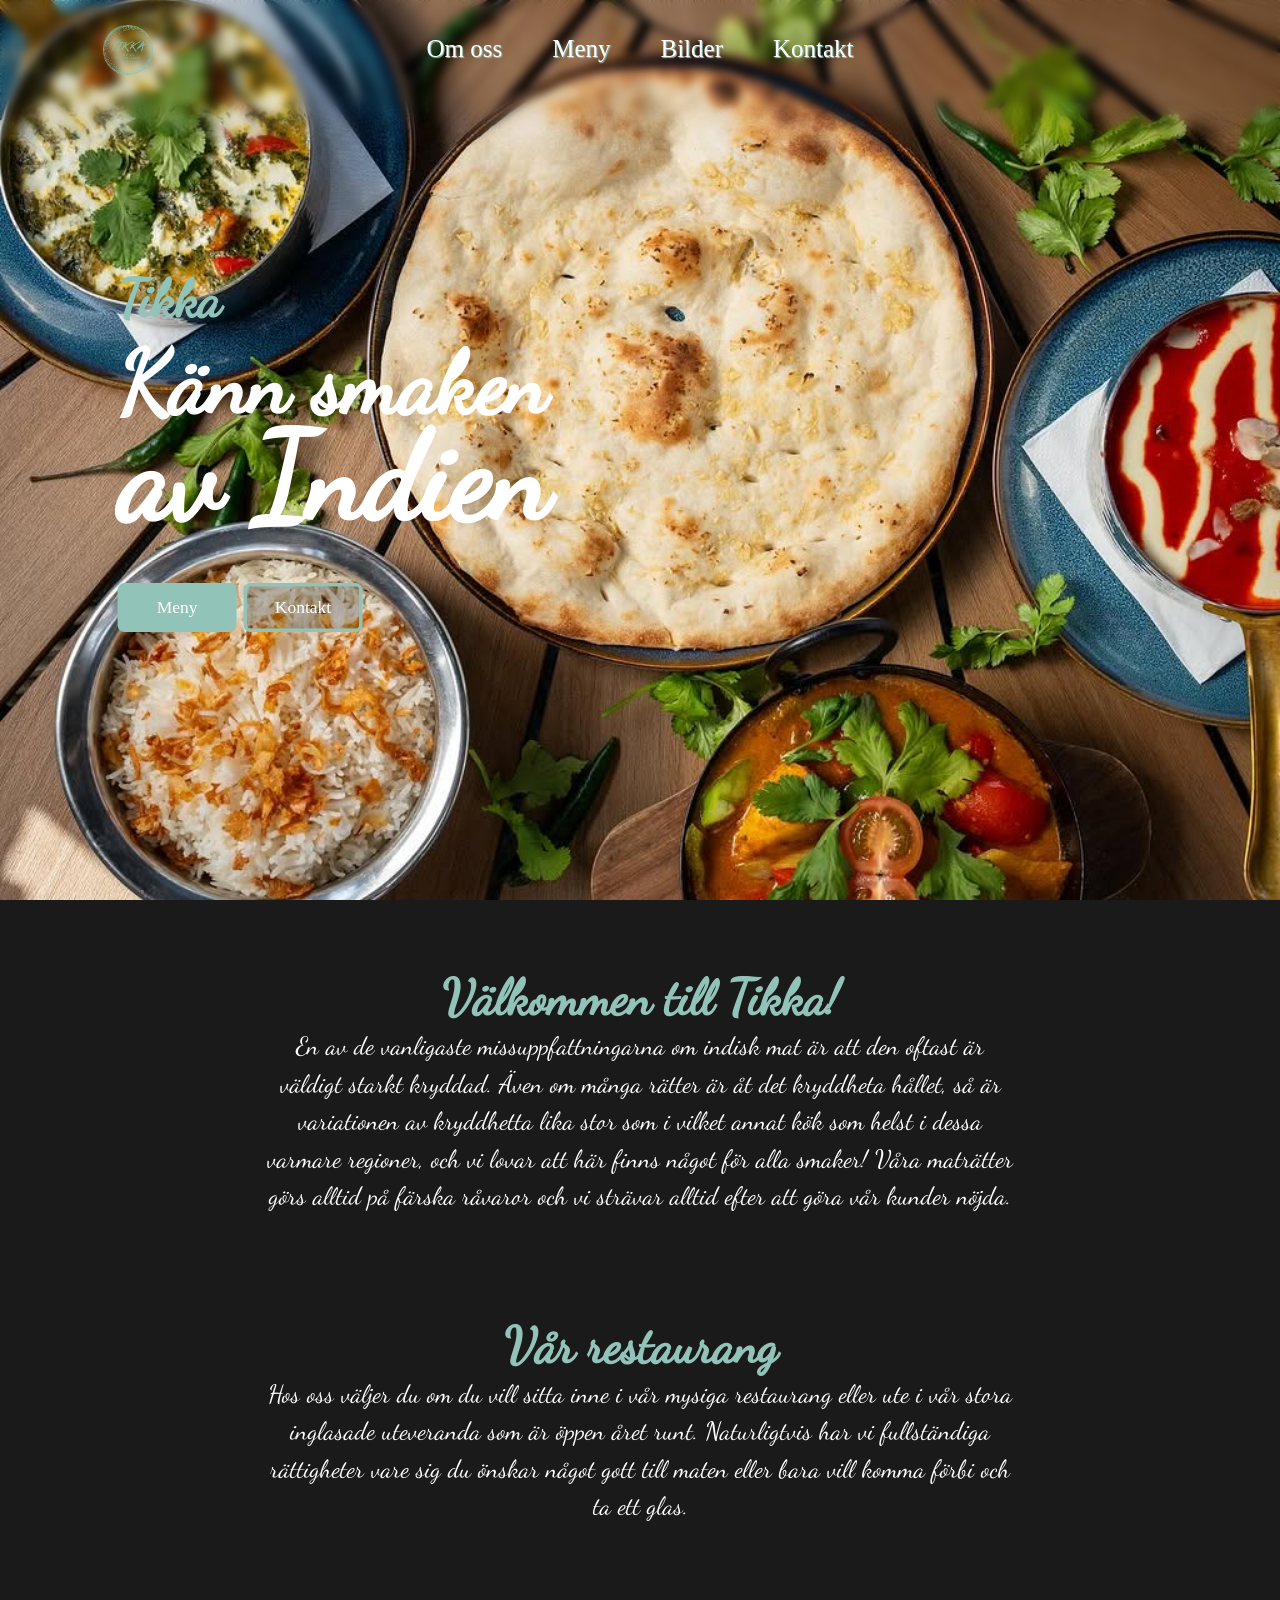
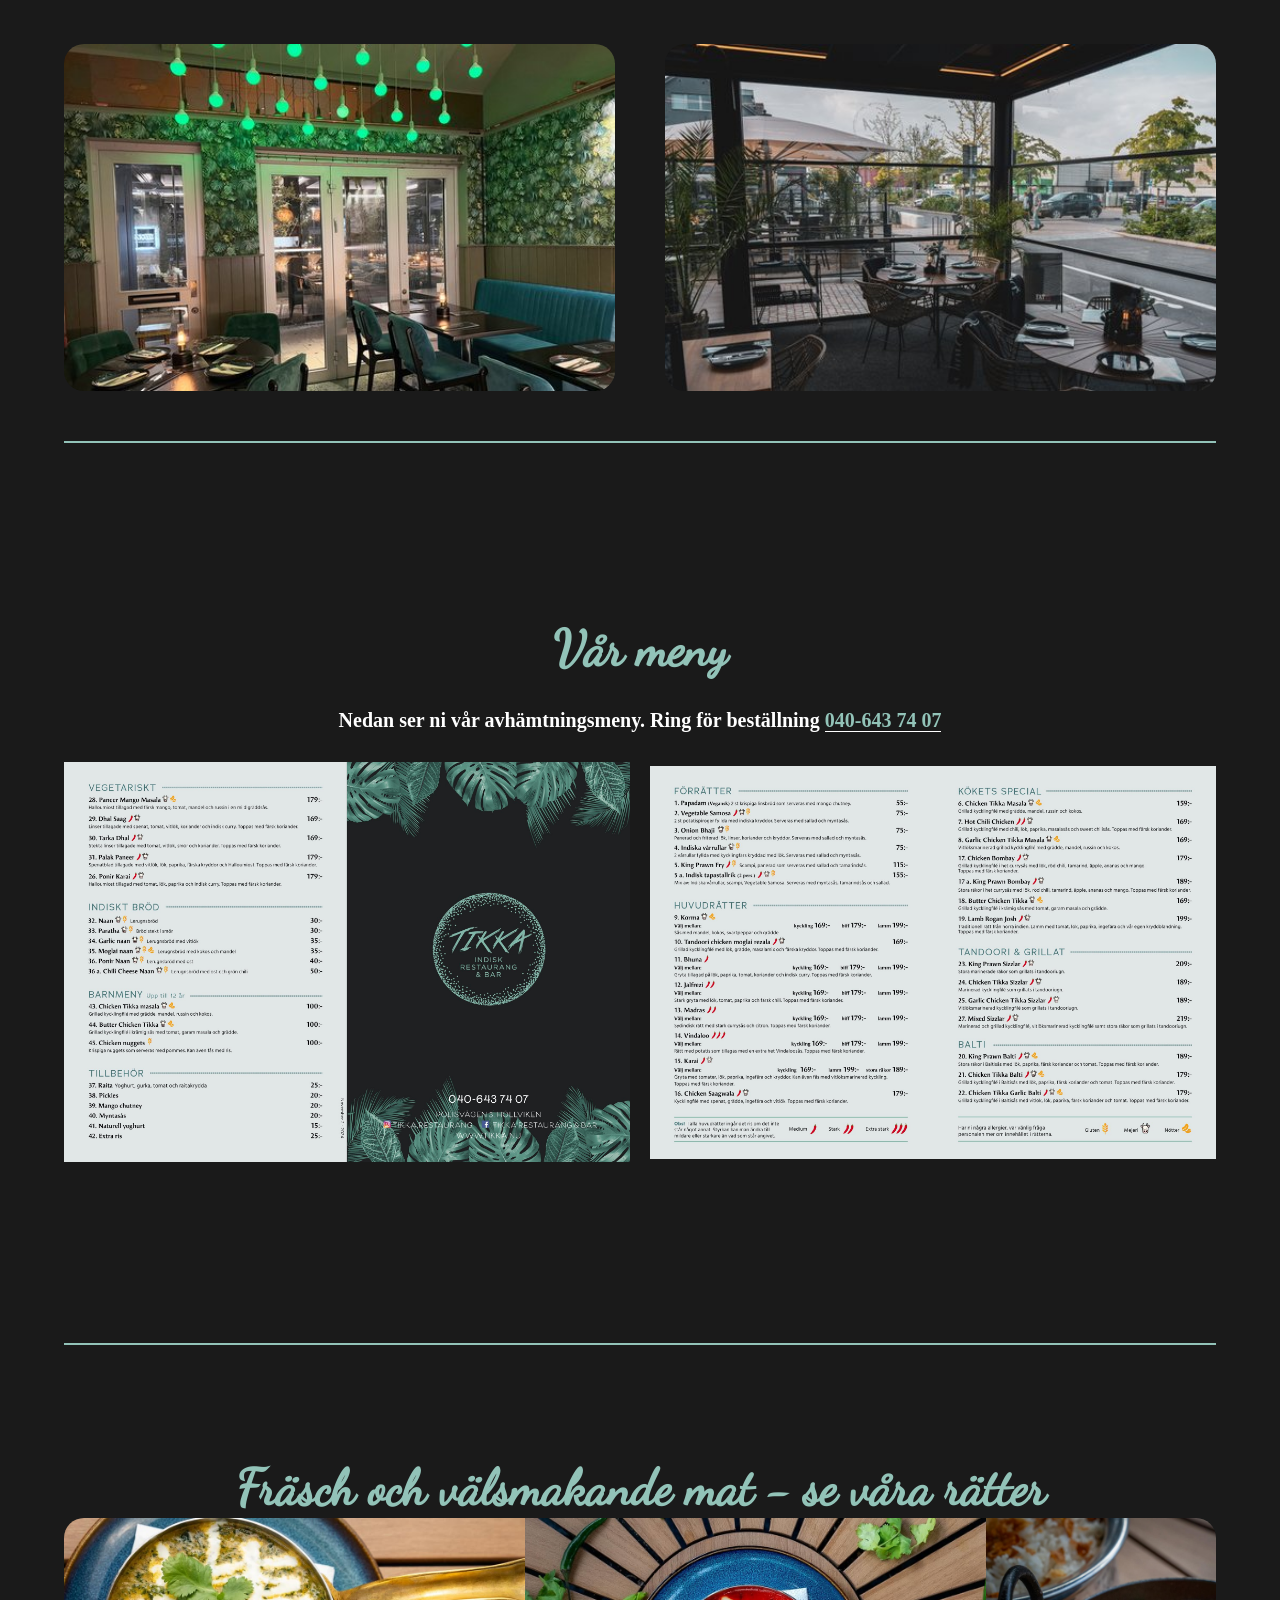
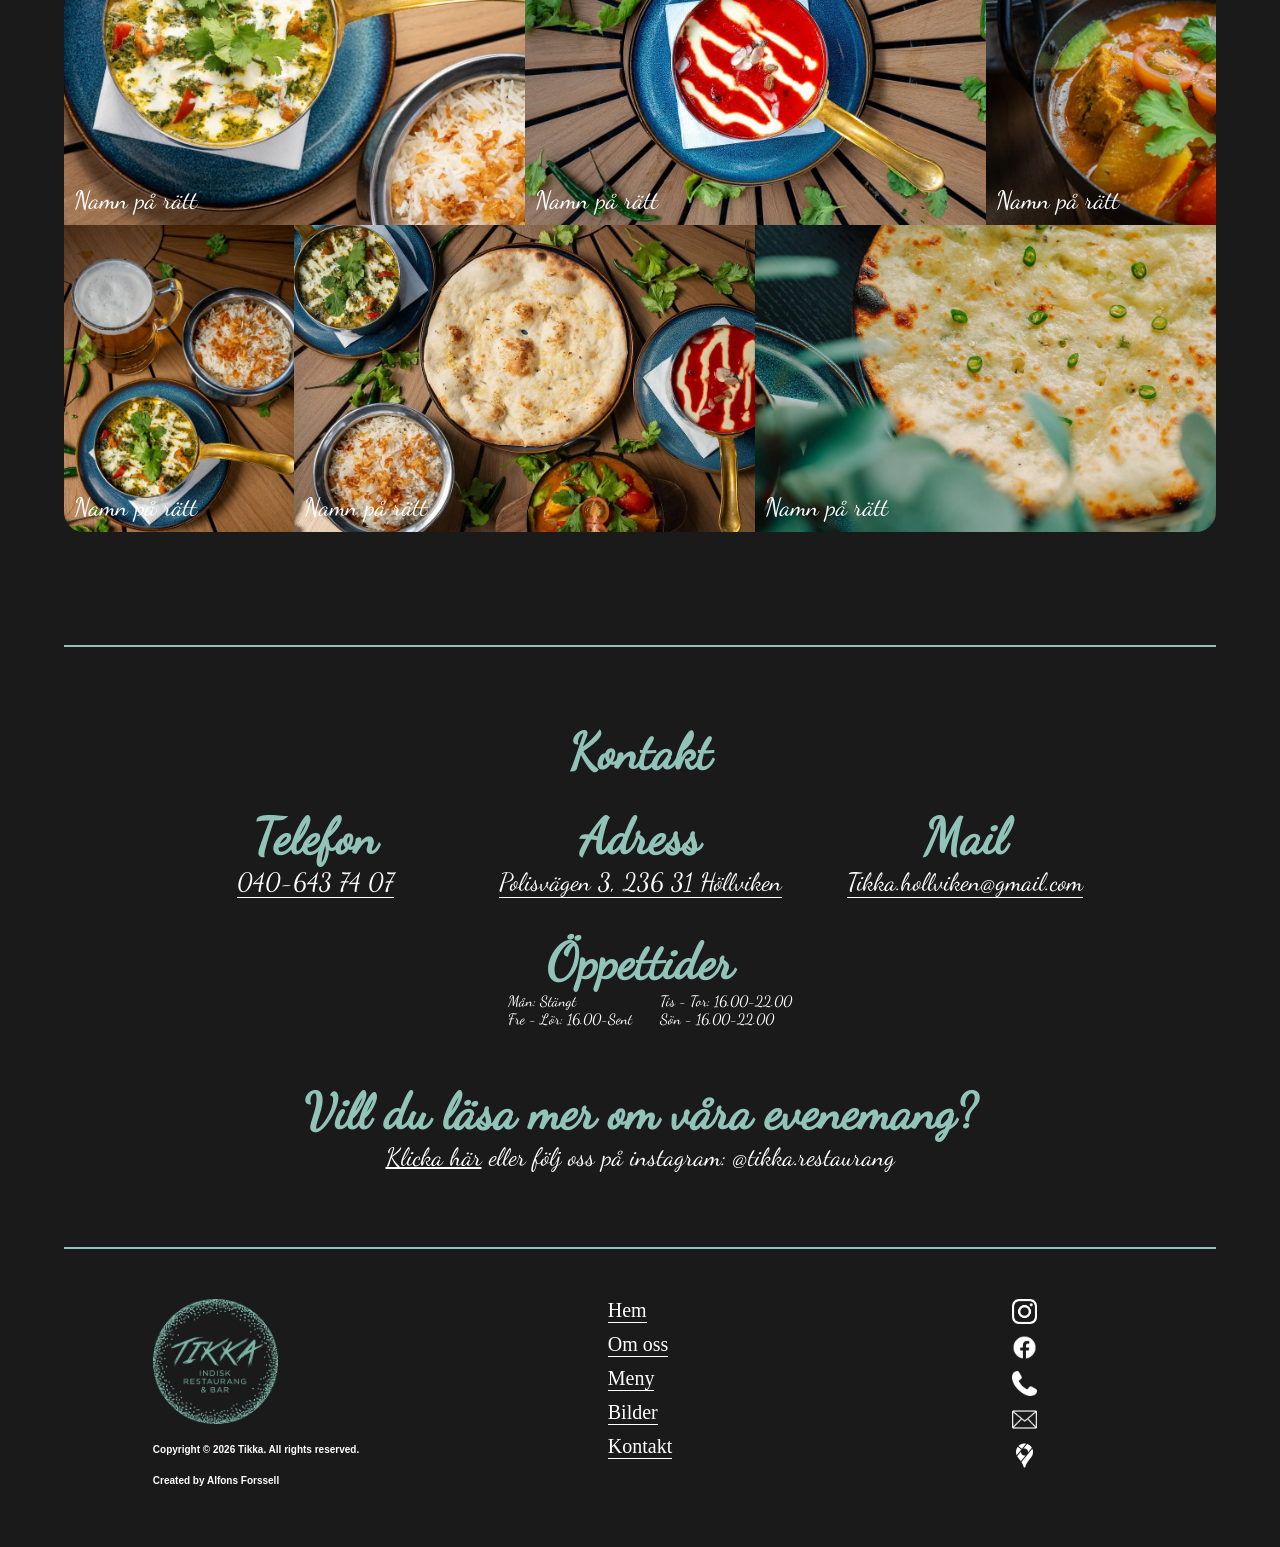
==== commit ed5546e8: "Small fixes" ====
--- a/index.html
+++ b/index.html
@@ -11,7 +11,7 @@
 <body>
     <header>
         <div class="left">
-            <a href="#"><img src="/assets/images/logo.png" alt=""></a>
+            <a href="#"><img src="assets/images/logo.jpg" alt=""></a>
         </div>
         <div class="mid">
             <ul>
--- a/style.css
+++ b/style.css
@@ -43,16 +43,26 @@
     display: grid;
     grid-template-columns: 1fr 3fr 1fr;
     grid-template-rows: 1fr;
-    height: 100px;
+    height: 150px;
     background: none;
     z-index: 2;
-    position: absolute;
+    position: fixed;
     left: 0px;
     right: 0px;
     transition: all 0.5s ease-in-out;
     opacity: 0;
     transform: translateY(-80px);
     animation: slideDown 2s ease forwards;
+    backdrop-filter: blur(5px);
+    -webkit-mask-image: linear-gradient(to bottom,
+            black 0px,
+            black 100px,
+            transparent 150px);
+
+    mask-image: linear-gradient(to bottom,
+            black 0px,
+            black 100px,
+            transparent 150px);
 }
 
 @keyframes slideDown {
@@ -62,13 +72,26 @@
     }
 }
 
+.left {
+    display: flex;
+    justify-content: center;
+    align-items: start;
+    padding-top: 5rem;
+}
+
+.left img {
+    width: 10rem;
+    aspect-ratio: 1/1;
+}
+
 .mid ul {
     list-style: none;
     display: flex;
     justify-content: center;
-    align-items: center;
+    align-items: start;
     height: 100%;
     gap: 10rem;
+    padding-top: 7rem;
 }
 
 .mid a {
@@ -245,15 +268,11 @@
     color: var(--dominant);
     font-size: 10rem;
     font-family: DancingScript, 'Franklin Gothic Medium', 'Arial Narrow', Arial, sans-serif;
-    position: absolute;
-    top: 50px;
 }
 
 #menu h2 {
     color: var(--text-light);
     font-size: 5rem;
-    position: absolute;
-    top: 150px;
 }
 
 .menu {
@@ -371,8 +390,6 @@
     font-size: 10rem;
     color: var(--dominant);
     font-family: DancingScript, 'Franklin Gothic Medium', 'Arial Narrow', Arial, sans-serif;
-    position: absolute;
-    top: 50px;
 }
 
 #container {
@@ -644,12 +661,6 @@
         flex-direction: column;
     }
 
-    #menu h1,
-    #menu h2,
-    #pictures h1 {
-        position: static;
-    }
-
     #menu h2,
     #menu a {
         font-size: 2rem;
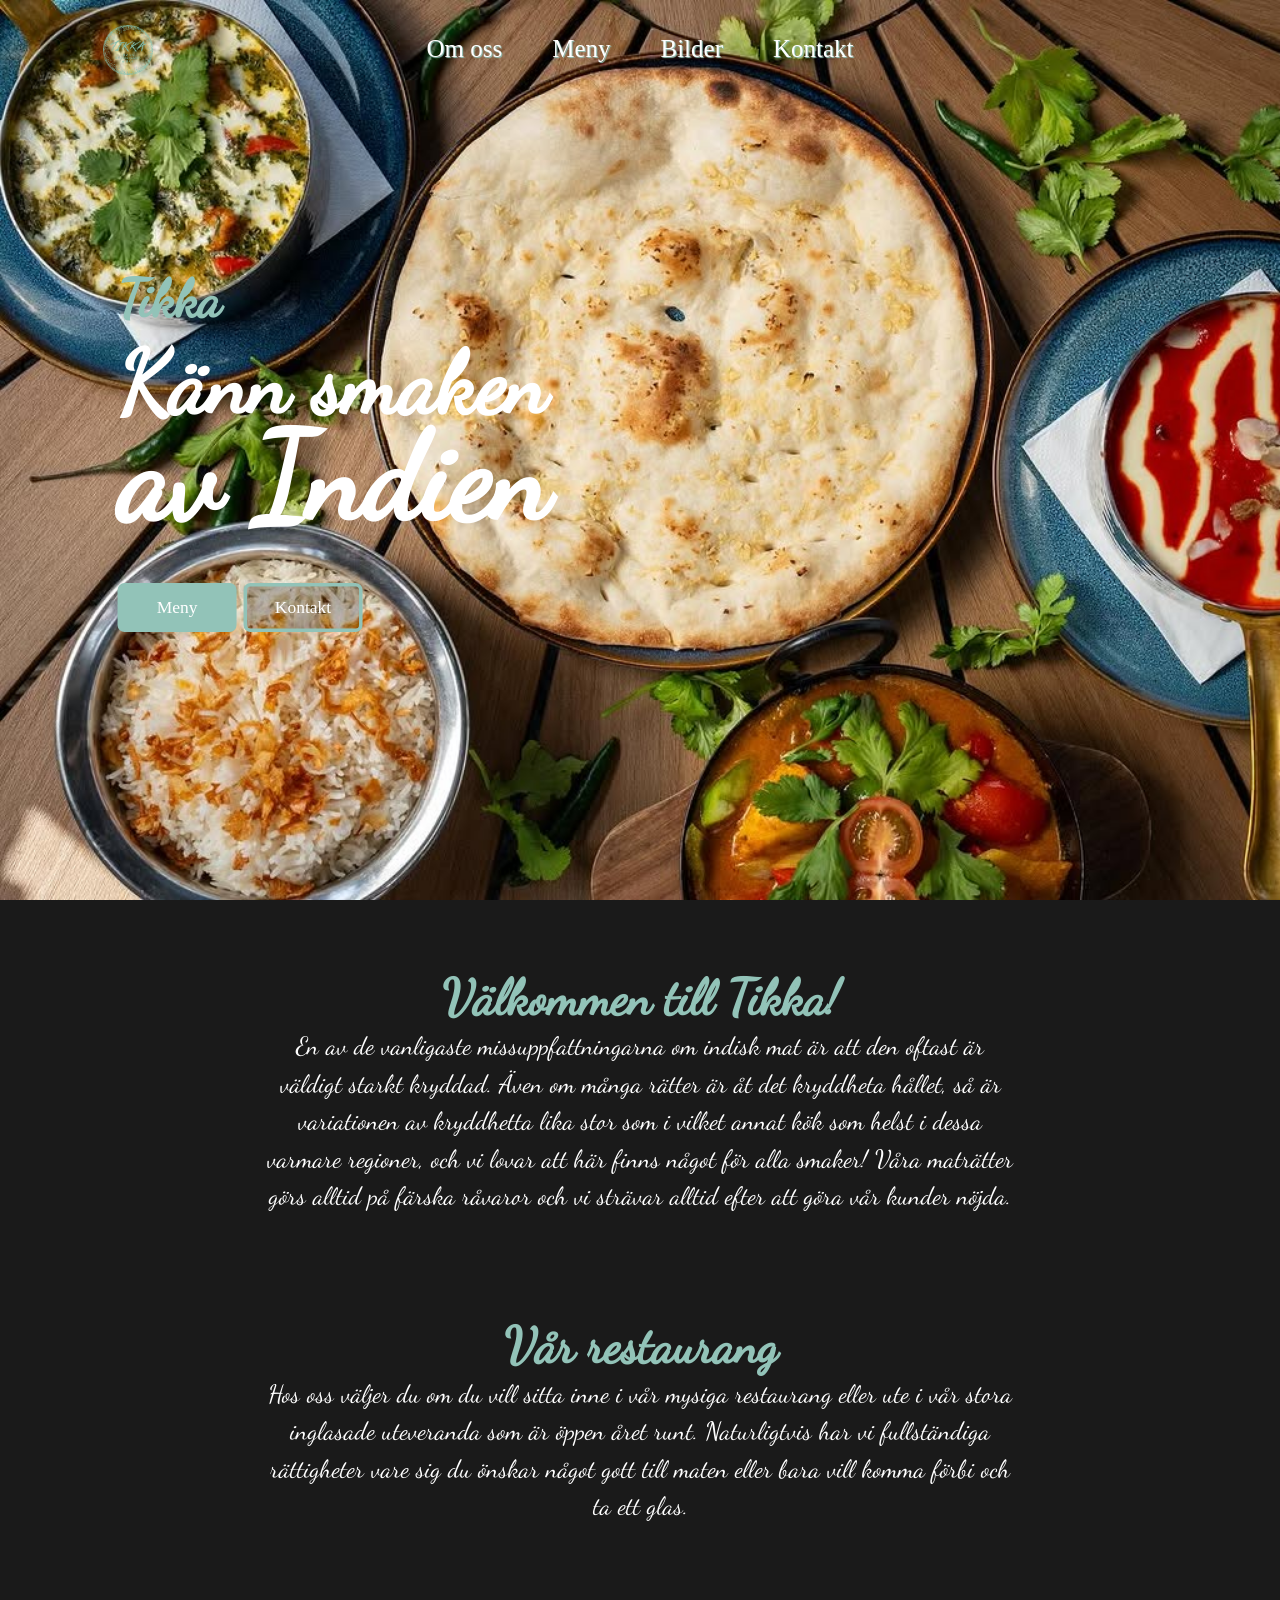
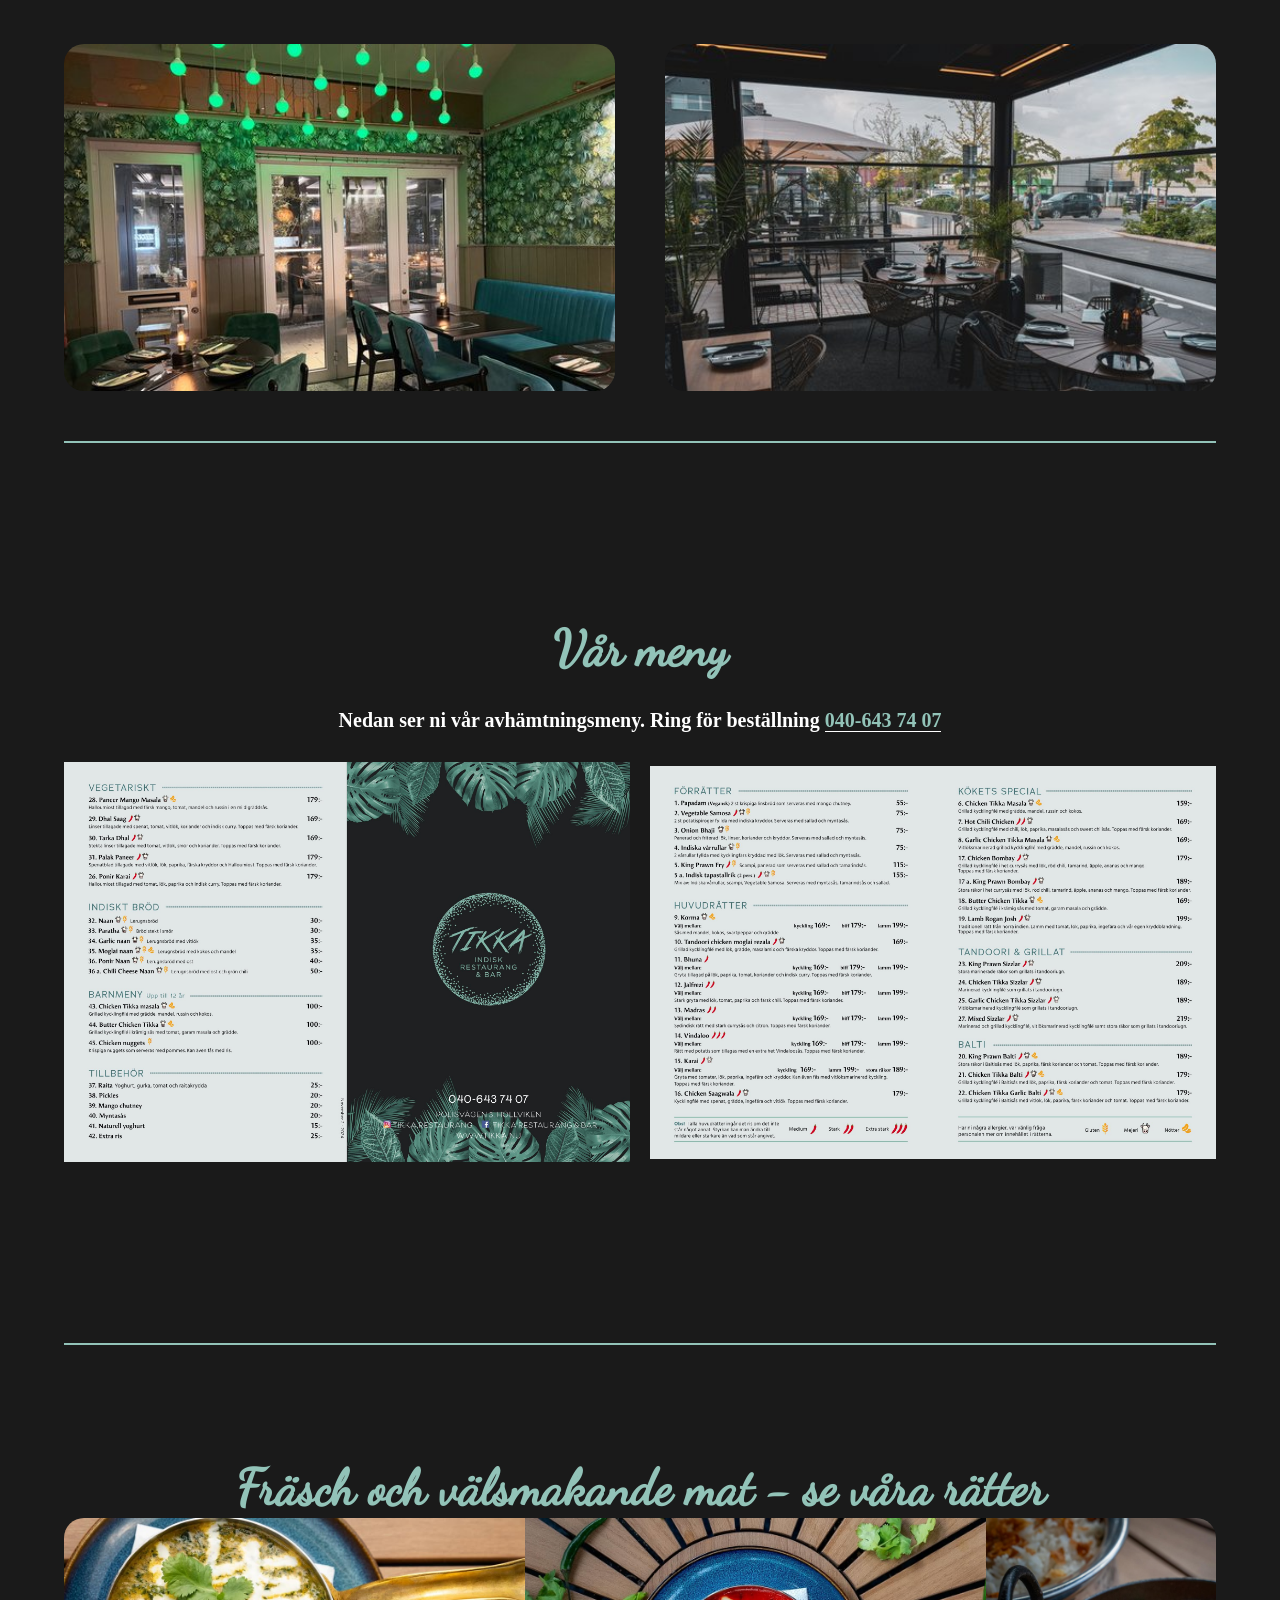
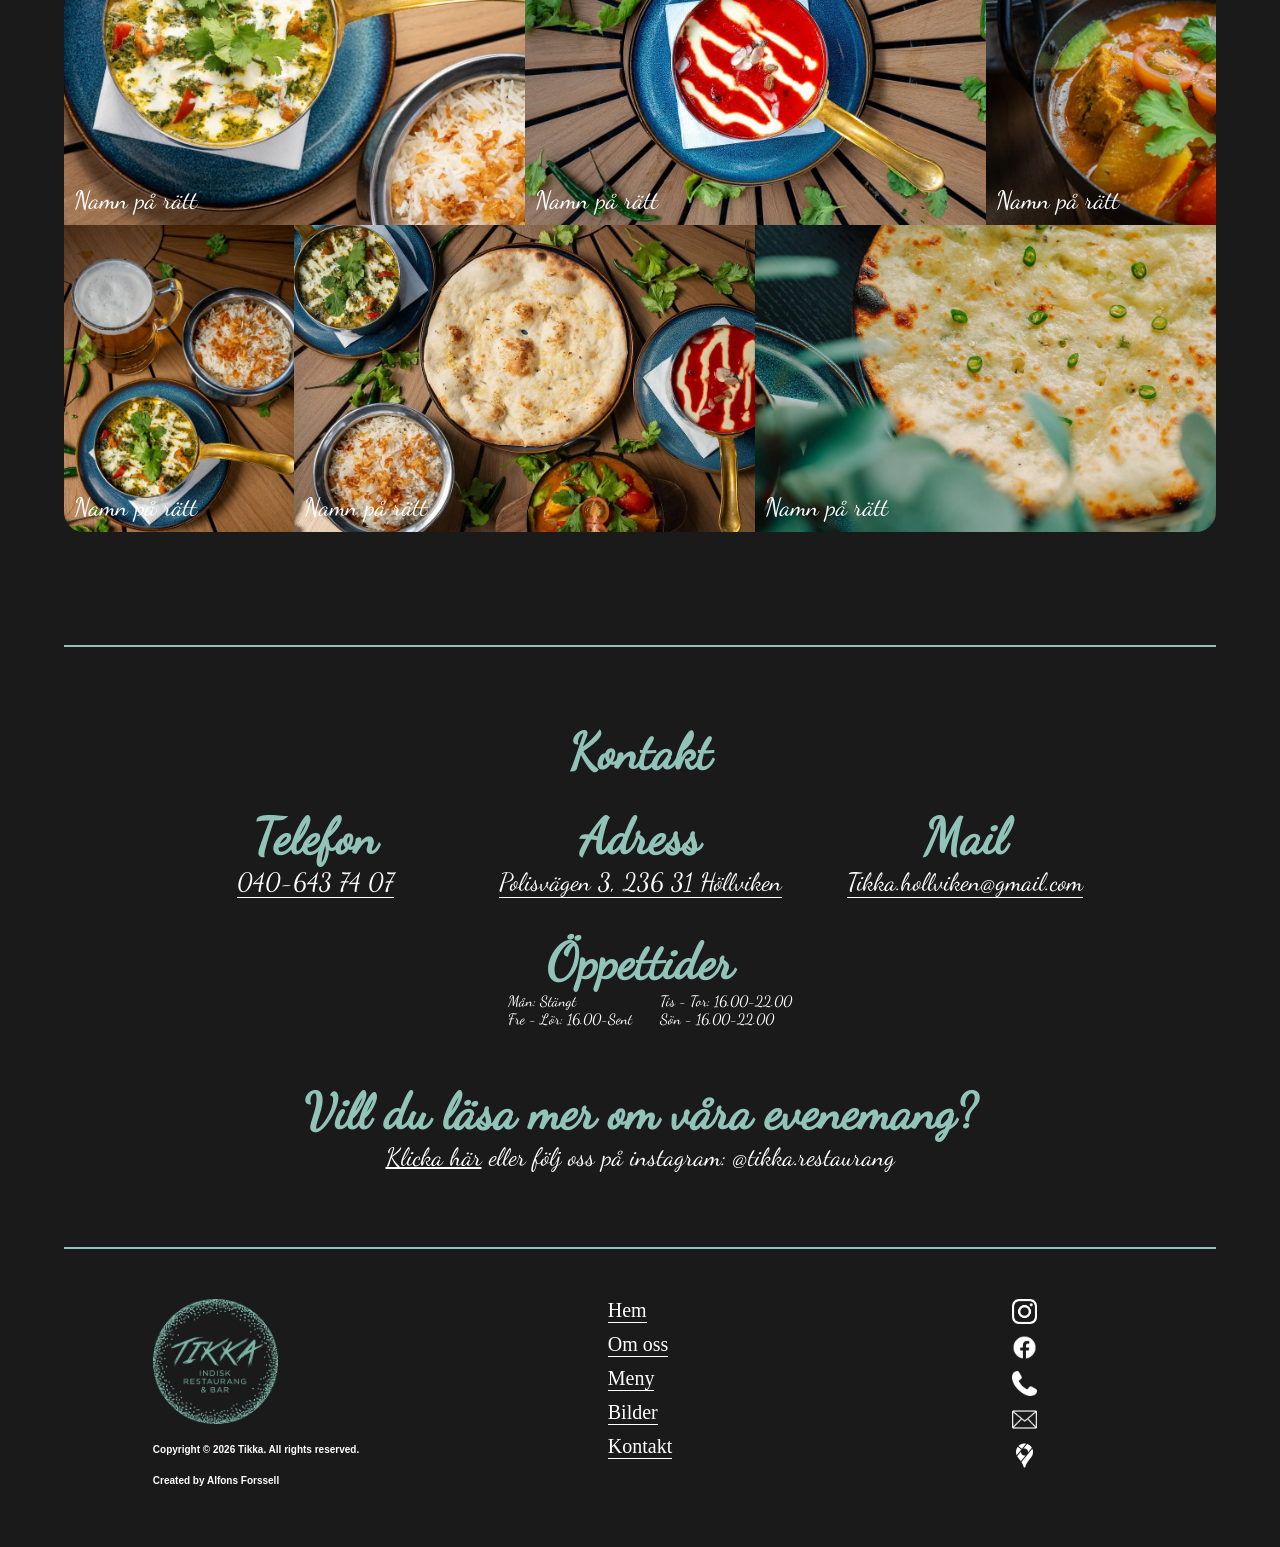
==== commit 8fa0373b: "Small fixes" ====
--- a/index.html
+++ b/index.html
@@ -127,7 +127,7 @@
     </main>
     <footer>
         <div id="copyright">
-            <img src="assets/images/logo.png" alt="logo">
+            <img src="assets/images/logo.jpg" alt="logo">
             <h2>Copyright © 2026 Tikka. All rights reserved.</h2>
             <h2>Created by Alfons Forssell</h2>
         </div>
--- a/style.css
+++ b/style.css
@@ -46,23 +46,13 @@
     height: 150px;
     background: none;
     z-index: 2;
-    position: fixed;
+    position: absolute;
     left: 0px;
     right: 0px;
     transition: all 0.5s ease-in-out;
     opacity: 0;
     transform: translateY(-80px);
     animation: slideDown 2s ease forwards;
-    backdrop-filter: blur(5px);
-    -webkit-mask-image: linear-gradient(to bottom,
-            black 0px,
-            black 100px,
-            transparent 150px);
-
-    mask-image: linear-gradient(to bottom,
-            black 0px,
-            black 100px,
-            transparent 150px);
 }
 
 @keyframes slideDown {
@@ -551,6 +541,20 @@
 }
 
 @media (min-width: 1400px) {
+    header {
+        position: fixed;
+        backdrop-filter: blur(5px);
+        -webkit-mask-image: linear-gradient(to bottom,
+                black 0px,
+                black 100px,
+                transparent 150px);
+
+        mask-image: linear-gradient(to bottom,
+                black 0px,
+                black 100px,
+                transparent 150px);
+    }
+
     #socials img:hover {
         transform: scale(1.1);
     }
@@ -625,6 +629,10 @@
 }
 
 @media (max-width: 700px) {
+    .left img {
+        display: none;
+    }
+
     .mid ul {
         gap: 5rem;
     }
